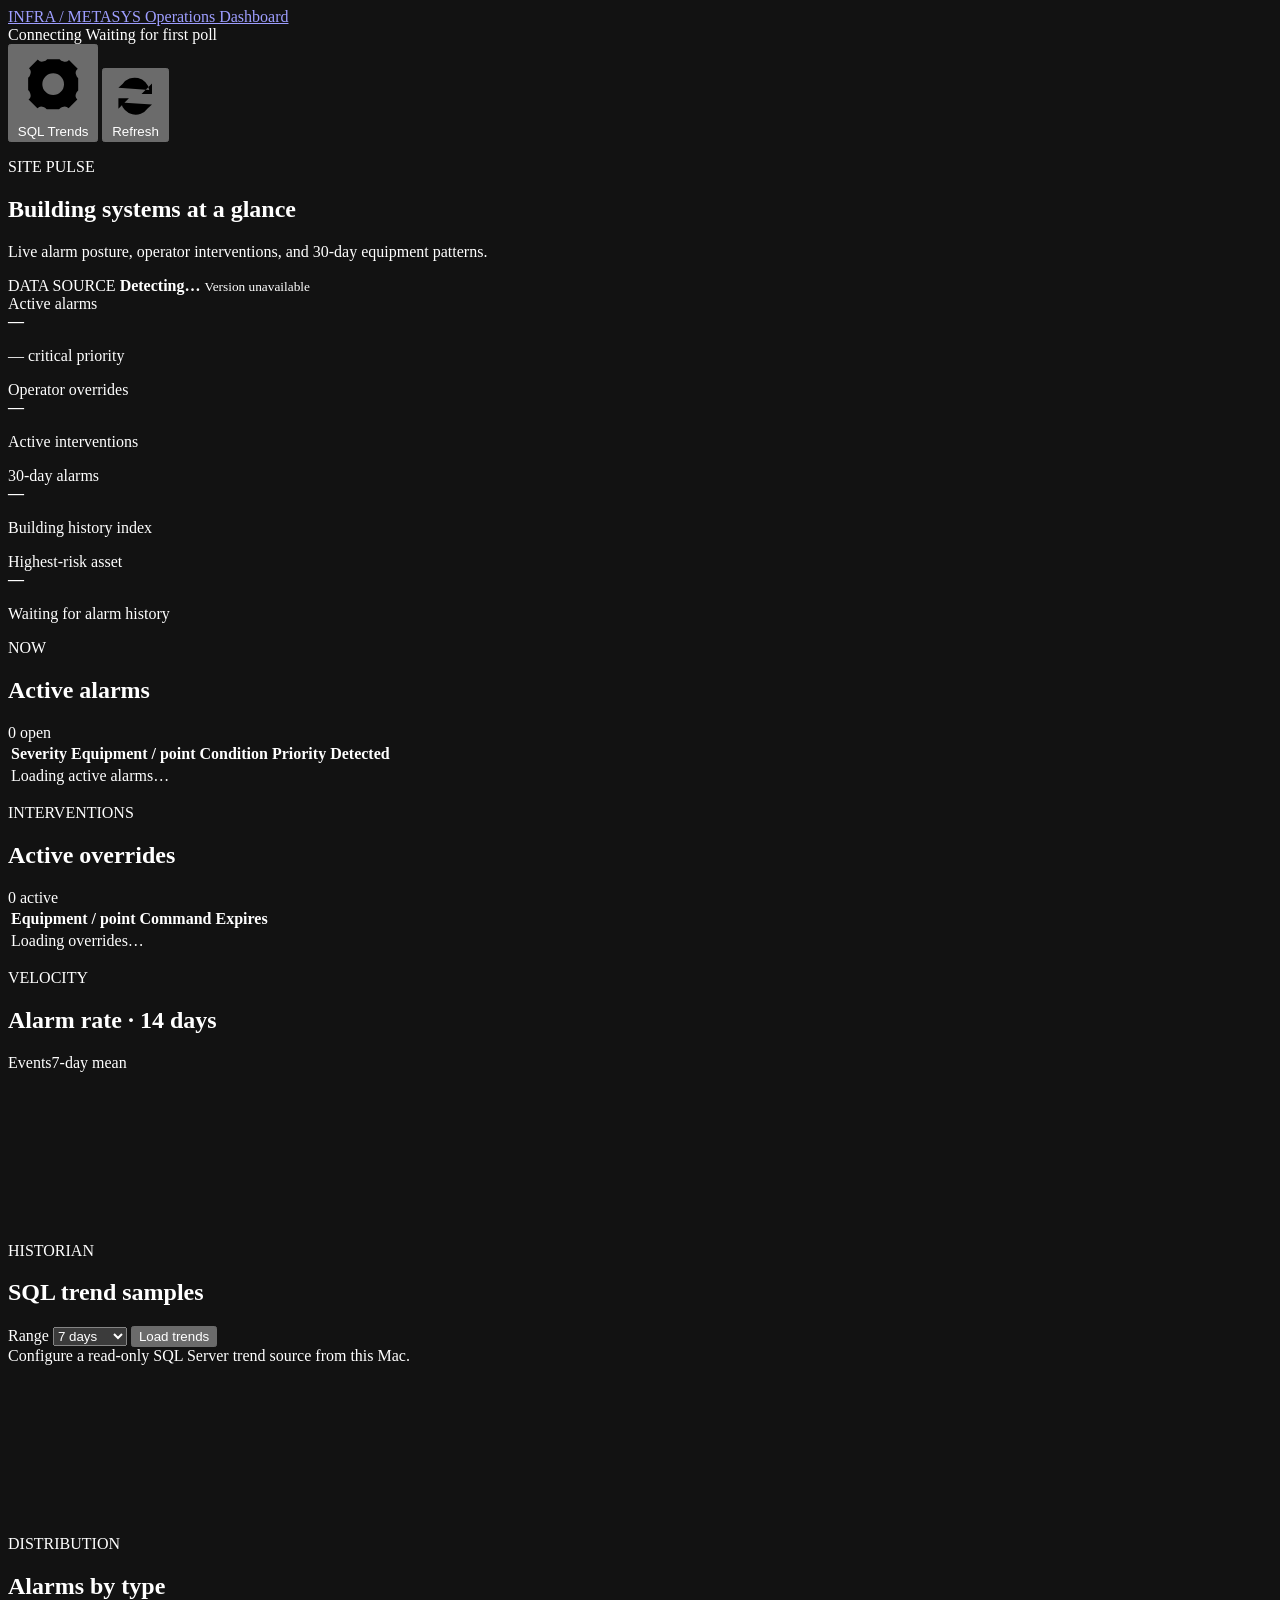
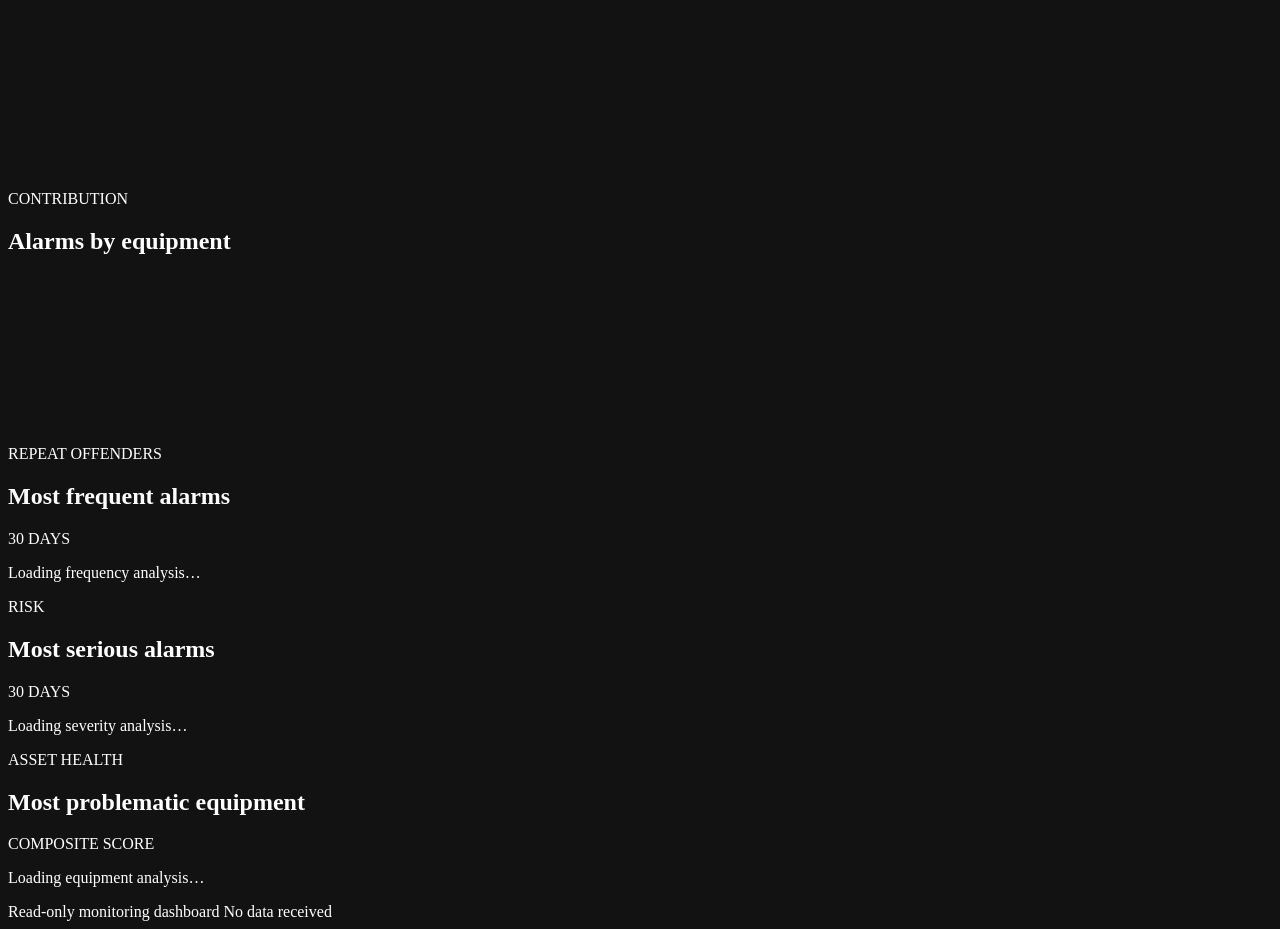
==== static/index.html @ 63a03944 "Merge pull request #1 from JimBoHa/agent/sql-trend-source Add read-only SQL trend source" ====
<!doctype html>
<html lang="en">
<head>
  <meta charset="utf-8">
  <meta name="viewport" content="width=device-width, initial-scale=1">
  <meta name="color-scheme" content="dark">
  <meta http-equiv="Content-Security-Policy" content="default-src 'self'; script-src 'self'; style-src 'self'; connect-src 'self'; img-src 'self' data:; object-src 'none'; base-uri 'none'; frame-ancestors 'none'">
  <title>Metasys Operations Dashboard</title>
  <link rel="stylesheet" href="/styles.css">
  <script src="/app.js" defer></script>
</head>
<body>
  <header class="topbar">
    <a class="brand" href="/" aria-label="Metasys Operations dashboard home">
      <span class="brand-mark" aria-hidden="true">
        <span></span><span></span><span></span>
      </span>
      <span>
        <span class="brand-kicker">INFRA / METASYS</span>
        <span class="brand-name">Operations Dashboard</span>
      </span>
    </a>
    <div class="topbar-actions">
      <div class="sync-meta">
        <span id="health-badge" class="status-badge starting"><i></i> Connecting</span>
        <span id="last-updated" class="last-updated">Waiting for first poll</span>
      </div>
      <button id="sql-settings-button" class="settings-button" type="button">
        <svg viewBox="0 0 24 24" aria-hidden="true"><path d="M12 15.5a3.5 3.5 0 1 0 0-7 3.5 3.5 0 0 0 0 7Z M19.4 15a1.7 1.7 0 0 0 .34 1.88l.06.06-2.83 2.83-.06-.06A1.7 1.7 0 0 0 15 19.4a1.7 1.7 0 0 0-1 .6l-.08.08h-4l-.08-.08a1.7 1.7 0 0 0-1-.6 1.7 1.7 0 0 0-1.88.34l-.06.06-2.83-2.83.06-.06A1.7 1.7 0 0 0 4.6 15a1.7 1.7 0 0 0-.6-1l-.08-.08v-4L4 9.84a1.7 1.7 0 0 0 .6-1 1.7 1.7 0 0 0-.34-1.88l-.06-.06 2.83-2.83.06.06A1.7 1.7 0 0 0 9 4.6a1.7 1.7 0 0 0 1-.6l.08-.08h4l.08.08a1.7 1.7 0 0 0 1 .6 1.7 1.7 0 0 0 1.88-.34l.06-.06 2.83 2.83-.06.06A1.7 1.7 0 0 0 19.4 9c.08.38.29.73.6 1l.08.08v4L20 14.16a1.7 1.7 0 0 0-.6.84Z"/></svg>
        <span>SQL Trends</span>
      </button>
      <button id="refresh-button" class="refresh-button" type="button">
        <svg viewBox="0 0 24 24" aria-hidden="true"><path d="M20 6v5h-5M4 18v-5h5M18.7 9A7 7 0 0 0 6.1 6.1L4 8m16 8-2.1 1.9A7 7 0 0 1 5.3 15"/></svg>
        <span>Refresh</span>
      </button>
    </div>
  </header>

  <main>
    <section id="connection-banner" class="connection-banner" role="status" aria-live="polite" hidden>
      <span class="banner-icon" aria-hidden="true">!</span>
      <div>
        <strong id="banner-title">Connection notice</strong>
        <p id="banner-message"></p>
      </div>
    </section>

    <section class="page-heading">
      <div>
        <p class="eyebrow">SITE PULSE</p>
        <h1>Building systems at a glance</h1>
        <p class="page-summary">Live alarm posture, operator interventions, and 30-day equipment patterns.</p>
      </div>
      <div class="connector-meta">
        <span>DATA SOURCE</span>
        <strong id="connector-name">Detecting…</strong>
        <small id="server-version">Version unavailable</small>
      </div>
    </section>

    <section class="metric-grid" aria-label="Current operational metrics">
      <article class="metric-card alarm-card">
        <div class="metric-heading"><span>Active alarms</span><span class="metric-spark danger"></span></div>
        <strong id="metric-active">—</strong>
        <p><span id="metric-critical">—</span> critical priority</p>
      </article>
      <article class="metric-card override-card">
        <div class="metric-heading"><span>Operator overrides</span><span class="metric-spark amber"></span></div>
        <strong id="metric-overrides">—</strong>
        <p>Active interventions</p>
      </article>
      <article class="metric-card history-card">
        <div class="metric-heading"><span>30-day alarms</span><span class="metric-spark cyan"></span></div>
        <strong id="metric-history">—</strong>
        <p id="history-coverage">Building history index</p>
      </article>
      <article class="metric-card equipment-card">
        <div class="metric-heading"><span>Highest-risk asset</span><span class="metric-spark violet"></span></div>
        <strong id="metric-equipment" class="metric-text">—</strong>
        <p id="metric-equipment-detail">Waiting for alarm history</p>
      </article>
    </section>

    <section class="dashboard-grid">
      <article class="panel span-8">
        <header class="panel-header">
          <div><p class="panel-kicker">NOW</p><h2>Active alarms</h2></div>
          <span id="active-count-label" class="panel-count">0 open</span>
        </header>
        <div class="table-wrap">
          <table>
            <thead><tr><th>Severity</th><th>Equipment / point</th><th>Condition</th><th>Priority</th><th>Detected</th></tr></thead>
            <tbody id="active-alarms-body"><tr><td colspan="5" class="empty-cell">Loading active alarms…</td></tr></tbody>
          </table>
        </div>
      </article>

      <article class="panel span-4">
        <header class="panel-header">
          <div><p class="panel-kicker">INTERVENTIONS</p><h2>Active overrides</h2></div>
          <span id="override-count-label" class="panel-count amber-count">0 active</span>
        </header>
        <div class="table-wrap compact-table">
          <table>
            <thead><tr><th>Equipment / point</th><th>Command</th><th>Expires</th></tr></thead>
            <tbody id="overrides-body"><tr><td colspan="3" class="empty-cell">Loading overrides…</td></tr></tbody>
          </table>
        </div>
      </article>

      <article class="panel span-8 chart-panel">
        <header class="panel-header">
          <div><p class="panel-kicker">VELOCITY</p><h2>Alarm rate · 14 days</h2></div>
          <div class="chart-key" aria-hidden="true"><span><i class="key-count"></i>Events</span><span><i class="key-average"></i>7-day mean</span></div>
        </header>
        <div class="chart-stage line-stage">
          <canvas id="alarm-rate-chart" role="img" aria-label="Daily alarm rate for the last 14 days"></canvas>
        </div>
      </article>

      <article class="panel span-12 chart-panel trend-panel">
        <header class="panel-header">
          <div><p class="panel-kicker">HISTORIAN</p><h2>SQL trend samples</h2></div>
          <div class="trend-actions">
            <label for="trend-range">Range</label>
            <select id="trend-range">
              <option value="24">24 hours</option>
              <option value="168" selected>7 days</option>
              <option value="336">14 days</option>
              <option value="720">30 days</option>
            </select>
            <button id="load-trends-button" class="small-button" type="button">Load trends</button>
          </div>
        </header>
        <div id="trend-message" class="trend-message">Configure a read-only SQL Server trend source from this Mac.</div>
        <div class="chart-stage trend-stage">
          <canvas id="sql-trend-chart" role="img" aria-label="Metasys SQL trend samples"></canvas>
        </div>
        <div id="sql-trend-legend" class="trend-legend"></div>
      </article>

      <article class="panel span-4 chart-panel">
        <header class="panel-header"><div><p class="panel-kicker">DISTRIBUTION</p><h2>Alarms by type</h2></div></header>
        <div class="donut-layout">
          <canvas id="type-chart" class="donut-chart" role="img" aria-label="Alarm distribution by type"></canvas>
          <div id="type-legend" class="chart-legend"></div>
        </div>
      </article>

      <article class="panel span-4 chart-panel">
        <header class="panel-header"><div><p class="panel-kicker">CONTRIBUTION</p><h2>Alarms by equipment</h2></div></header>
        <div class="donut-layout">
          <canvas id="equipment-chart" class="donut-chart" role="img" aria-label="Alarm distribution by equipment"></canvas>
          <div id="equipment-legend" class="chart-legend"></div>
        </div>
      </article>

      <article class="panel span-4">
        <header class="panel-header">
          <div><p class="panel-kicker">REPEAT OFFENDERS</p><h2>Most frequent alarms</h2></div>
          <span class="period-label">30 DAYS</span>
        </header>
        <div class="rank-list" id="frequent-list"><p class="empty-state">Loading frequency analysis…</p></div>
      </article>

      <article class="panel span-4">
        <header class="panel-header">
          <div><p class="panel-kicker">RISK</p><h2>Most serious alarms</h2></div>
          <span class="period-label">30 DAYS</span>
        </header>
        <div class="rank-list" id="serious-list"><p class="empty-state">Loading severity analysis…</p></div>
      </article>

      <article class="panel span-8">
        <header class="panel-header">
          <div><p class="panel-kicker">ASSET HEALTH</p><h2>Most problematic equipment</h2></div>
          <span class="period-label">COMPOSITE SCORE</span>
        </header>
        <div class="equipment-list" id="equipment-list"><p class="empty-state">Loading equipment analysis…</p></div>
      </article>
    </section>
  </main>

  <dialog id="sql-settings-dialog" class="settings-dialog">
    <form id="sql-settings-form" method="dialog">
      <header class="dialog-header">
        <div><p class="panel-kicker">LOCAL CONFIGURATION</p><h2>SQL trend source</h2></div>
        <button id="sql-settings-close" class="icon-button" type="button" aria-label="Close SQL trend settings">×</button>
      </header>
      <p class="dialog-intro">Connect with a dedicated read-only SQL Server account. Password is saved only in macOS Keychain. Settings changes are accepted only from this Mac.</p>
      <div id="sql-settings-message" class="form-message" role="status" aria-live="polite"></div>
      <div class="form-grid">
        <label class="checkbox-field full-field"><input id="sql-enabled" type="checkbox"> Enable SQL trend source</label>
        <label>Server hostname or IP<input id="sql-host" name="host" required maxlength="253" placeholder="sql-server.example.invalid"></label>
        <label>TCP port<input id="sql-port" name="port" type="number" min="1" max="65535" value="1433" required></label>
        <label>Database<input id="sql-database" name="database" required maxlength="128" placeholder="MetasysTrends"></label>
        <label>Username<input id="sql-username" name="username" required maxlength="256" autocomplete="username" placeholder="trend_reader"></label>
        <label class="full-field">Password<input id="sql-password" name="password" type="password" autocomplete="new-password" placeholder="Leave blank to keep Keychain password"><small id="sql-password-state">No password saved</small></label>
        <label class="checkbox-field full-field"><input id="sql-trust-certificate" type="checkbox"> Trust SQL Server certificate (private/self-signed deployments only)</label>
        <label class="checkbox-field full-field"><input id="sql-clear-password" type="checkbox"> Remove saved SQL password</label>
        <label class="full-field">Read-only trend query<textarea id="sql-query" name="query" rows="10" required spellcheck="false"></textarea><small>Must return point_name, sample_time, sample_value, and unit. Use @P1 and @P2 for date bounds.</small></label>
      </div>
      <footer class="dialog-actions">
        <button id="sql-test-button" class="secondary-button" type="button">Test saved connection</button>
        <button id="sql-save-button" class="primary-button" type="submit">Save settings</button>
      </footer>
    </form>
  </dialog>

  <footer>
    <span>Read-only monitoring dashboard</span>
    <span id="footer-timestamp">No data received</span>
  </footer>
</body>
</html>
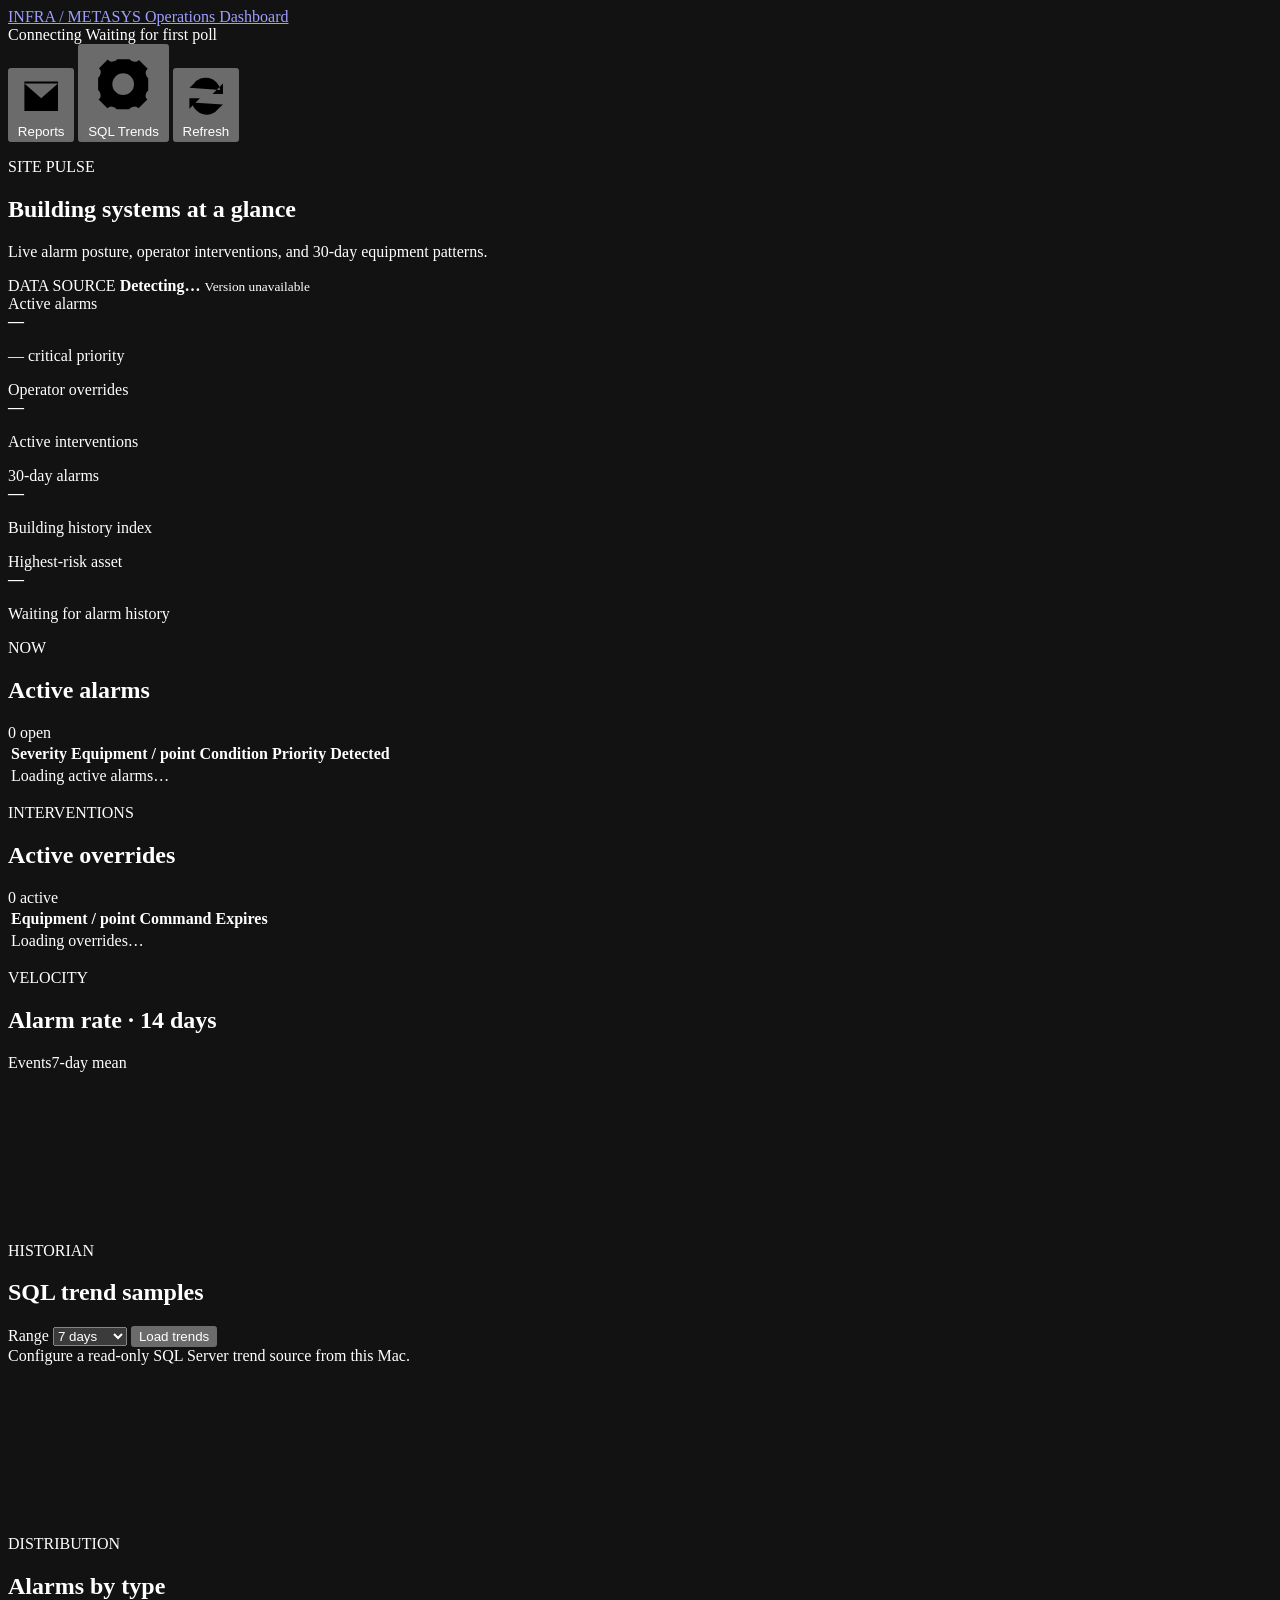
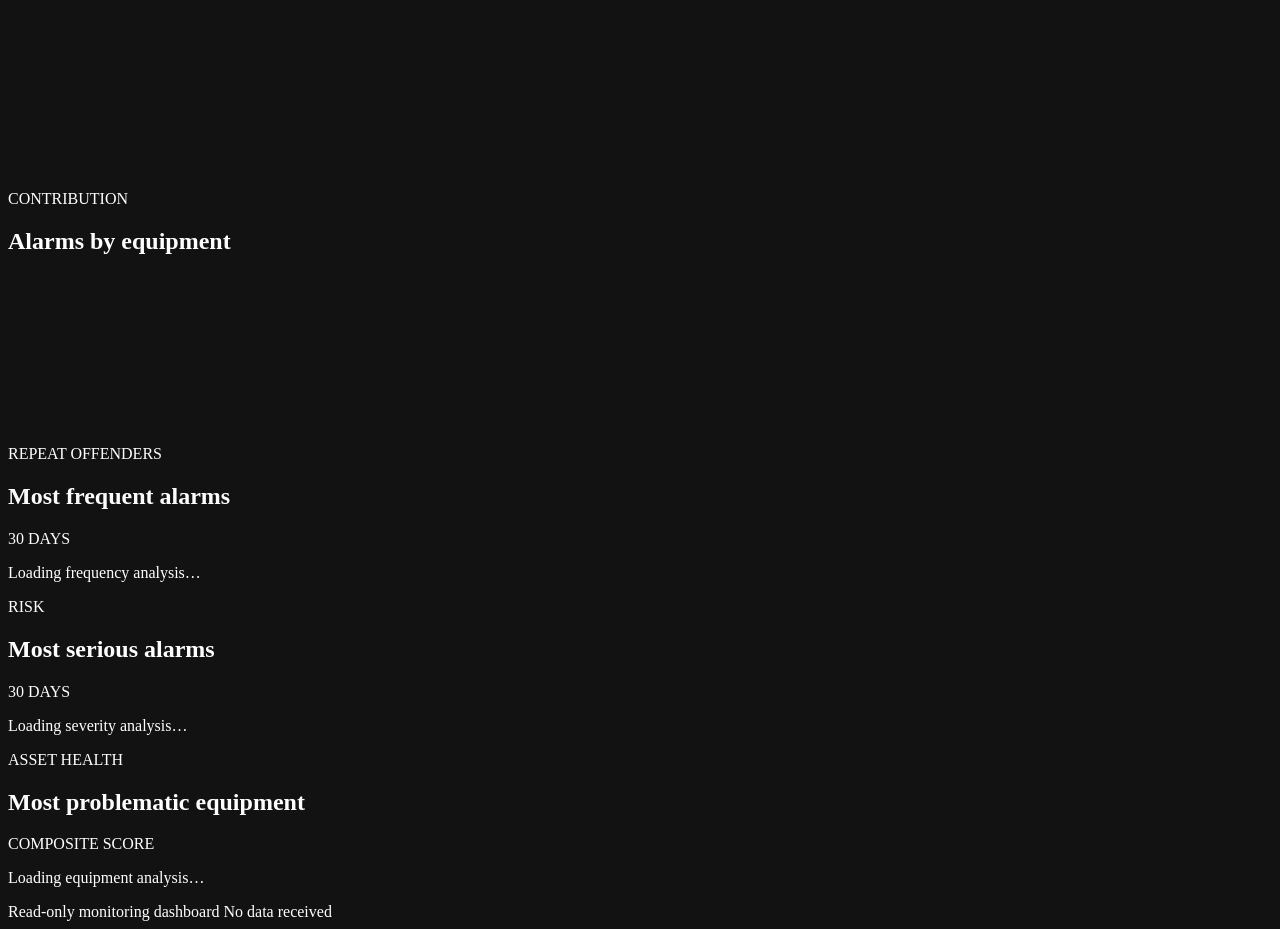
==== commit 75bbbfc4: "Merge pull request #2 from JimBoHa/agent/email-reporting Add configurable email reports" ====
--- a/static/index.html
+++ b/static/index.html
@@ -25,6 +25,10 @@
         <span id="health-badge" class="status-badge starting"><i></i> Connecting</span>
         <span id="last-updated" class="last-updated">Waiting for first poll</span>
       </div>
+      <button id="report-settings-button" class="settings-button" type="button">
+        <svg viewBox="0 0 24 24" aria-hidden="true"><path d="M4 5h16v14H4z M4 6l8 7 8-7"/></svg>
+        <span>Reports</span>
+      </button>
       <button id="sql-settings-button" class="settings-button" type="button">
         <svg viewBox="0 0 24 24" aria-hidden="true"><path d="M12 15.5a3.5 3.5 0 1 0 0-7 3.5 3.5 0 0 0 0 7Z M19.4 15a1.7 1.7 0 0 0 .34 1.88l.06.06-2.83 2.83-.06-.06A1.7 1.7 0 0 0 15 19.4a1.7 1.7 0 0 0-1 .6l-.08.08h-4l-.08-.08a1.7 1.7 0 0 0-1-.6 1.7 1.7 0 0 0-1.88.34l-.06.06-2.83-2.83.06-.06A1.7 1.7 0 0 0 4.6 15a1.7 1.7 0 0 0-.6-1l-.08-.08v-4L4 9.84a1.7 1.7 0 0 0 .6-1 1.7 1.7 0 0 0-.34-1.88l-.06-.06 2.83-2.83.06.06A1.7 1.7 0 0 0 9 4.6a1.7 1.7 0 0 0 1-.6l.08-.08h4l.08.08a1.7 1.7 0 0 0 1 .6 1.7 1.7 0 0 0 1.88-.34l.06-.06 2.83 2.83-.06.06A1.7 1.7 0 0 0 19.4 9c.08.38.29.73.6 1l.08.08v4L20 14.16a1.7 1.7 0 0 0-.6.84Z"/></svg>
         <span>SQL Trends</span>
@@ -180,6 +184,62 @@
       </article>
     </section>
   </main>
+
+  <dialog id="report-settings-dialog" class="settings-dialog">
+    <form id="report-settings-form" method="dialog">
+      <header class="dialog-header">
+        <div><p class="panel-kicker">LOCAL CONFIGURATION</p><h2>Email reports</h2></div>
+        <button id="report-settings-close" class="icon-button" type="button" aria-label="Close report settings">×</button>
+      </header>
+      <p class="dialog-intro">Send encrypted SMTP reports manually or on a local schedule. SMTP password stays in macOS Keychain. Configuration and sending are restricted to this Mac.</p>
+      <div id="report-settings-message" class="form-message" role="status" aria-live="polite"></div>
+      <div class="form-grid">
+        <label class="checkbox-field full-field"><input id="report-enabled" type="checkbox"> Enable scheduled reports</label>
+        <label>SMTP hostname<input id="smtp-host" required maxlength="253" placeholder="smtp.example.invalid"></label>
+        <label>Port<input id="smtp-port" type="number" min="1" max="65535" value="587" required></label>
+        <label>SMTP username<input id="smtp-username" required maxlength="256" autocomplete="username" placeholder="report_sender"></label>
+        <label>Transport security<select id="smtp-tls-mode"><option value="startTls">STARTTLS</option><option value="implicitTls">Implicit TLS</option></select></label>
+        <label>Sender name<input id="report-from-name" required maxlength="128" value="Metasys Summary"></label>
+        <label>Sender email<input id="report-from-address" type="email" required autocomplete="email" placeholder="reports@example.invalid"></label>
+        <label class="full-field">SMTP password<input id="smtp-password" type="password" autocomplete="new-password" placeholder="Leave blank to keep Keychain password"><small id="smtp-password-state">No password saved</small></label>
+        <label class="checkbox-field full-field"><input id="smtp-clear-password" type="checkbox"> Remove saved SMTP password</label>
+
+        <fieldset class="full-field settings-group">
+          <legend>Recipients</legend>
+          <div class="recipient-entry"><input id="new-report-recipient" type="email" placeholder="operations@example.invalid"><button id="add-report-recipient" class="secondary-button" type="button">Add address</button></div>
+          <div id="report-recipient-list" class="recipient-list"><p class="empty-recipient">No recipients configured</p></div>
+        </fieldset>
+
+        <fieldset class="full-field settings-group">
+          <legend>Schedule</legend>
+          <div class="schedule-grid">
+            <label>Cadence<select id="report-cadence"><option value="daily">Daily</option><option value="weekdays">Weekdays</option><option value="weekly">Weekly</option></select></label>
+            <label>Local send time<input id="report-send-time" type="time" value="08:00" required></label>
+            <label>Weekly day<select id="report-weekly-day"><option value="1">Monday</option><option value="2">Tuesday</option><option value="3">Wednesday</option><option value="4">Thursday</option><option value="5">Friday</option><option value="6">Saturday</option><option value="7">Sunday</option></select></label>
+          </div>
+        </fieldset>
+
+        <fieldset class="full-field settings-group">
+          <legend>Report sections</legend>
+          <div class="section-checks">
+            <label class="checkbox-field"><input id="section-active-alarms" type="checkbox" checked> Active alarms</label>
+            <label class="checkbox-field"><input id="section-common-alarms" type="checkbox" checked> Most common alarms</label>
+            <label class="checkbox-field"><input id="section-serious-alarms" type="checkbox" checked> Most serious alarms</label>
+            <label class="checkbox-field"><input id="section-overrides" type="checkbox" checked> Operator overrides</label>
+            <label class="checkbox-field"><input id="section-problematic-equipment" type="checkbox" checked> Problematic equipment</label>
+            <label class="checkbox-field"><input id="section-equipment-offline" type="checkbox" checked> Equipment offline</label>
+            <label class="checkbox-field"><input id="section-alarm-rate" type="checkbox" checked> 14-day alarm rate</label>
+          </div>
+        </fieldset>
+      </div>
+      <div id="report-delivery-status" class="delivery-status">No report delivery attempted</div>
+      <footer class="dialog-actions">
+        <button id="smtp-test-button" class="secondary-button" type="button">Test saved SMTP</button>
+        <button id="send-report-button" class="secondary-button" type="button">Send saved report</button>
+        <button id="report-save-button" class="primary-button" type="submit">Save settings</button>
+      </footer>
+    </form>
+  </dialog>
 
   <dialog id="sql-settings-dialog" class="settings-dialog">
     <form id="sql-settings-form" method="dialog">
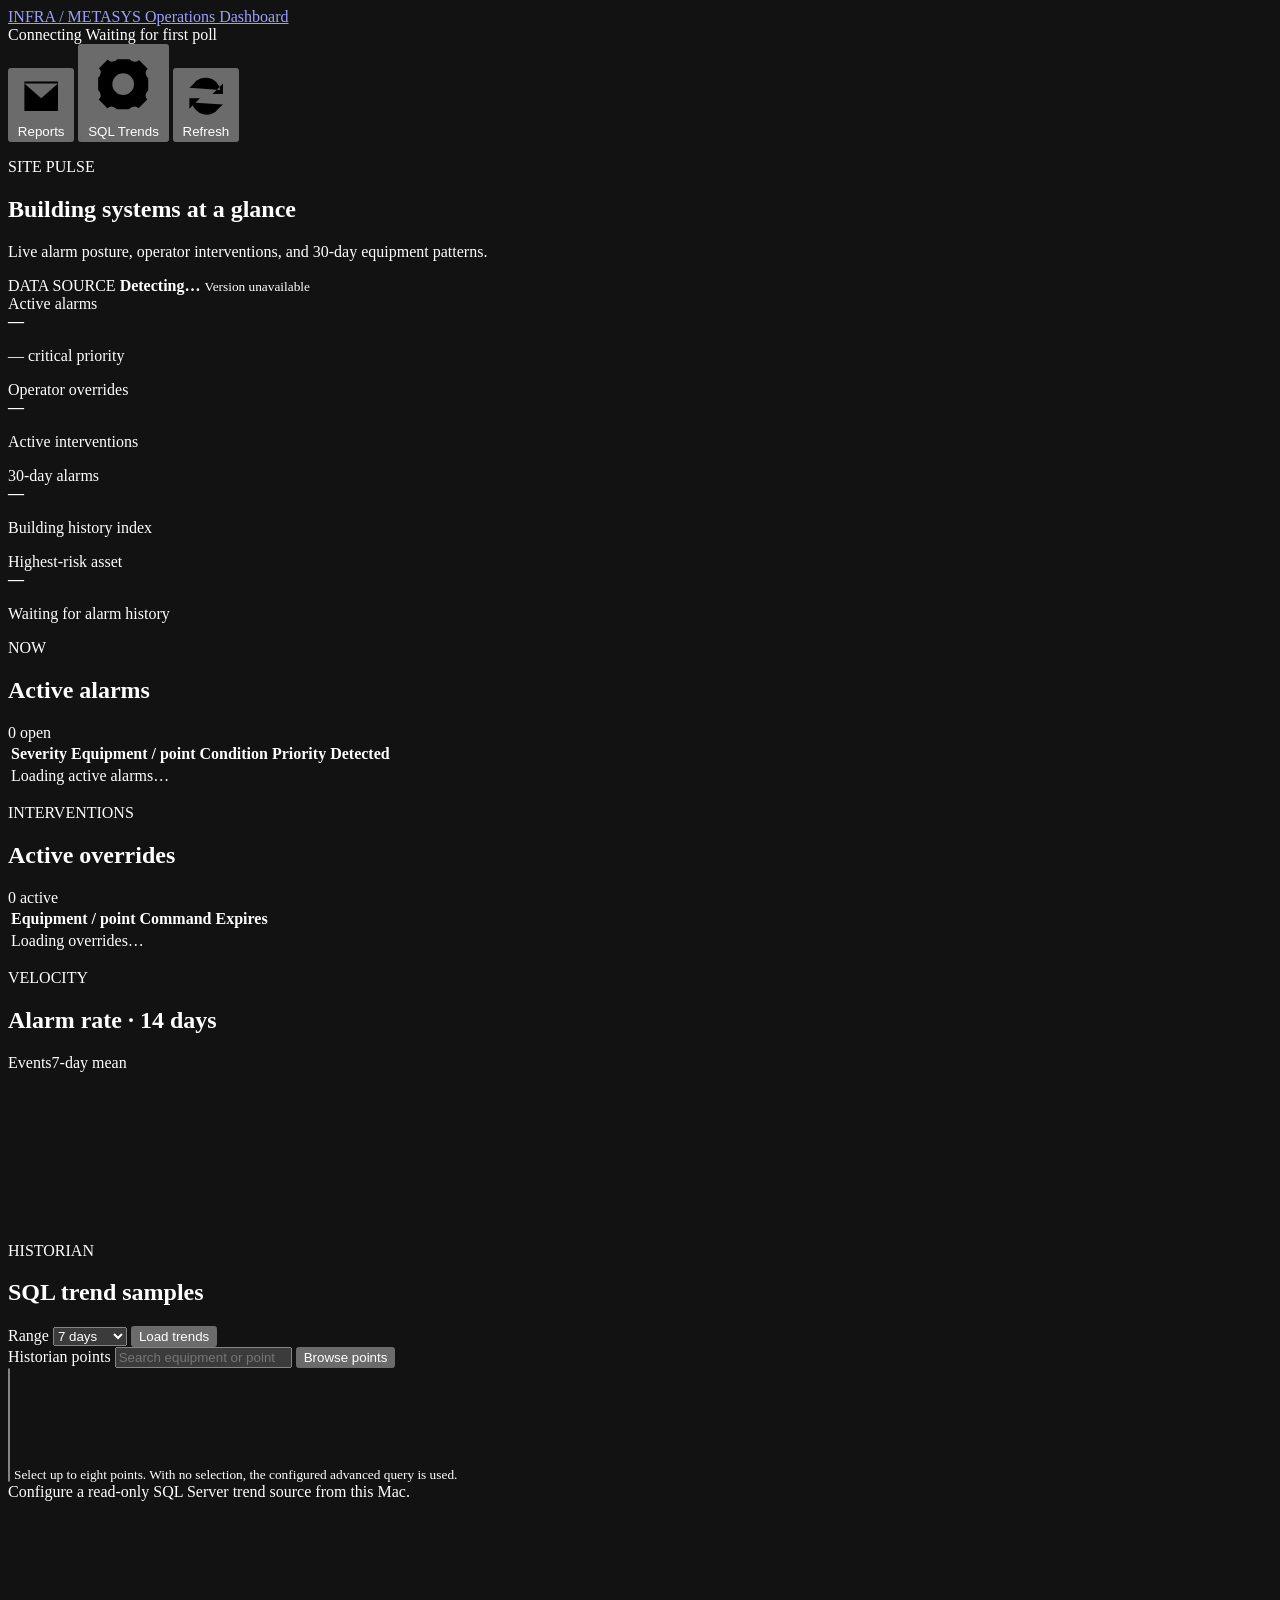
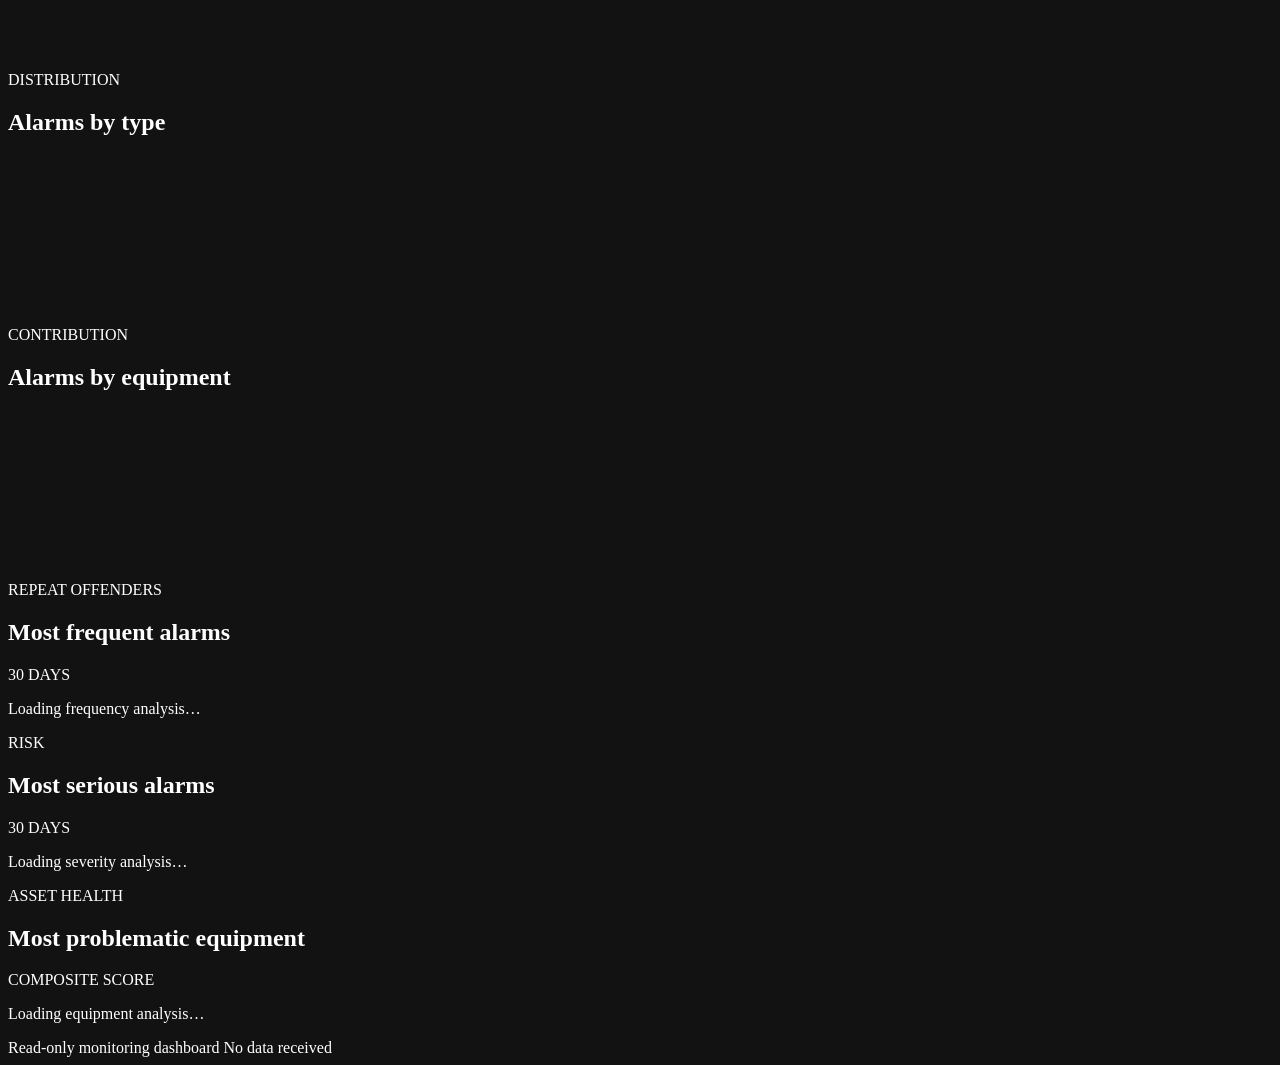
==== commit 965541d5: "Merge pull request #3 from JimBoHa/agent/maintenance-portal Add scoped maintenance portal and direct" ====
--- a/static/index.html
+++ b/static/index.html
@@ -11,7 +11,7 @@
 </head>
 <body>
   <header class="topbar">
-    <a class="brand" href="/" aria-label="Metasys Operations dashboard home">
+    <a class="brand" href="/" aria-label="Back to the maintenance portal">
       <span class="brand-mark" aria-hidden="true">
         <span></span><span></span><span></span>
       </span>
@@ -132,10 +132,23 @@
               <option value="168" selected>7 days</option>
               <option value="336">14 days</option>
               <option value="720">30 days</option>
+              <option value="2160">90 days</option>
+              <option value="8760">1 year</option>
+              <option value="26280">3 years</option>
+              <option value="43800">5 years</option>
             </select>
             <button id="load-trends-button" class="small-button" type="button">Load trends</button>
           </div>
         </header>
+        <div class="trend-point-browser">
+          <div class="trend-point-toolbar">
+            <label for="trend-point-search">Historian points</label>
+            <input id="trend-point-search" type="search" placeholder="Search equipment or point name" autocomplete="off">
+            <button id="load-trend-points-button" class="small-button" type="button">Browse points</button>
+          </div>
+          <select id="trend-point-select" multiple size="7" aria-label="Select up to eight historian points"></select>
+          <small id="trend-point-selection">Select up to eight points. With no selection, the configured advanced query is used.</small>
+        </div>
         <div id="trend-message" class="trend-message">Configure a read-only SQL Server trend source from this Mac.</div>
         <div class="chart-stage trend-stage">
           <canvas id="sql-trend-chart" role="img" aria-label="Metasys SQL trend samples"></canvas>
@@ -257,8 +270,9 @@
         <label>Username<input id="sql-username" name="username" required maxlength="256" autocomplete="username" placeholder="trend_reader"></label>
         <label class="full-field">Password<input id="sql-password" name="password" type="password" autocomplete="new-password" placeholder="Leave blank to keep Keychain password"><small id="sql-password-state">No password saved</small></label>
         <label class="checkbox-field full-field"><input id="sql-trust-certificate" type="checkbox"> Trust SQL Server certificate (private/self-signed deployments only)</label>
+        <label class="checkbox-field full-field warning-field"><input id="sql-legacy-tls" type="checkbox"> Enable isolated legacy TLS compatibility (TLS 1.0; obsolete servers only)</label>
         <label class="checkbox-field full-field"><input id="sql-clear-password" type="checkbox"> Remove saved SQL password</label>
-        <label class="full-field">Read-only trend query<textarea id="sql-query" name="query" rows="10" required spellcheck="false"></textarea><small>Must return point_name, sample_time, sample_value, and unit. Use @P1 and @P2 for date bounds.</small></label>
+        <label class="full-field">Advanced read-only trend query<textarea id="sql-query" name="query" rows="10" required spellcheck="false"></textarea><small>Used when no points are selected. Must return point_name, sample_time, sample_value, and unit, using @P1 and @P2 for date bounds.</small></label>
       </div>
       <footer class="dialog-actions">
         <button id="sql-test-button" class="secondary-button" type="button">Test saved connection</button>
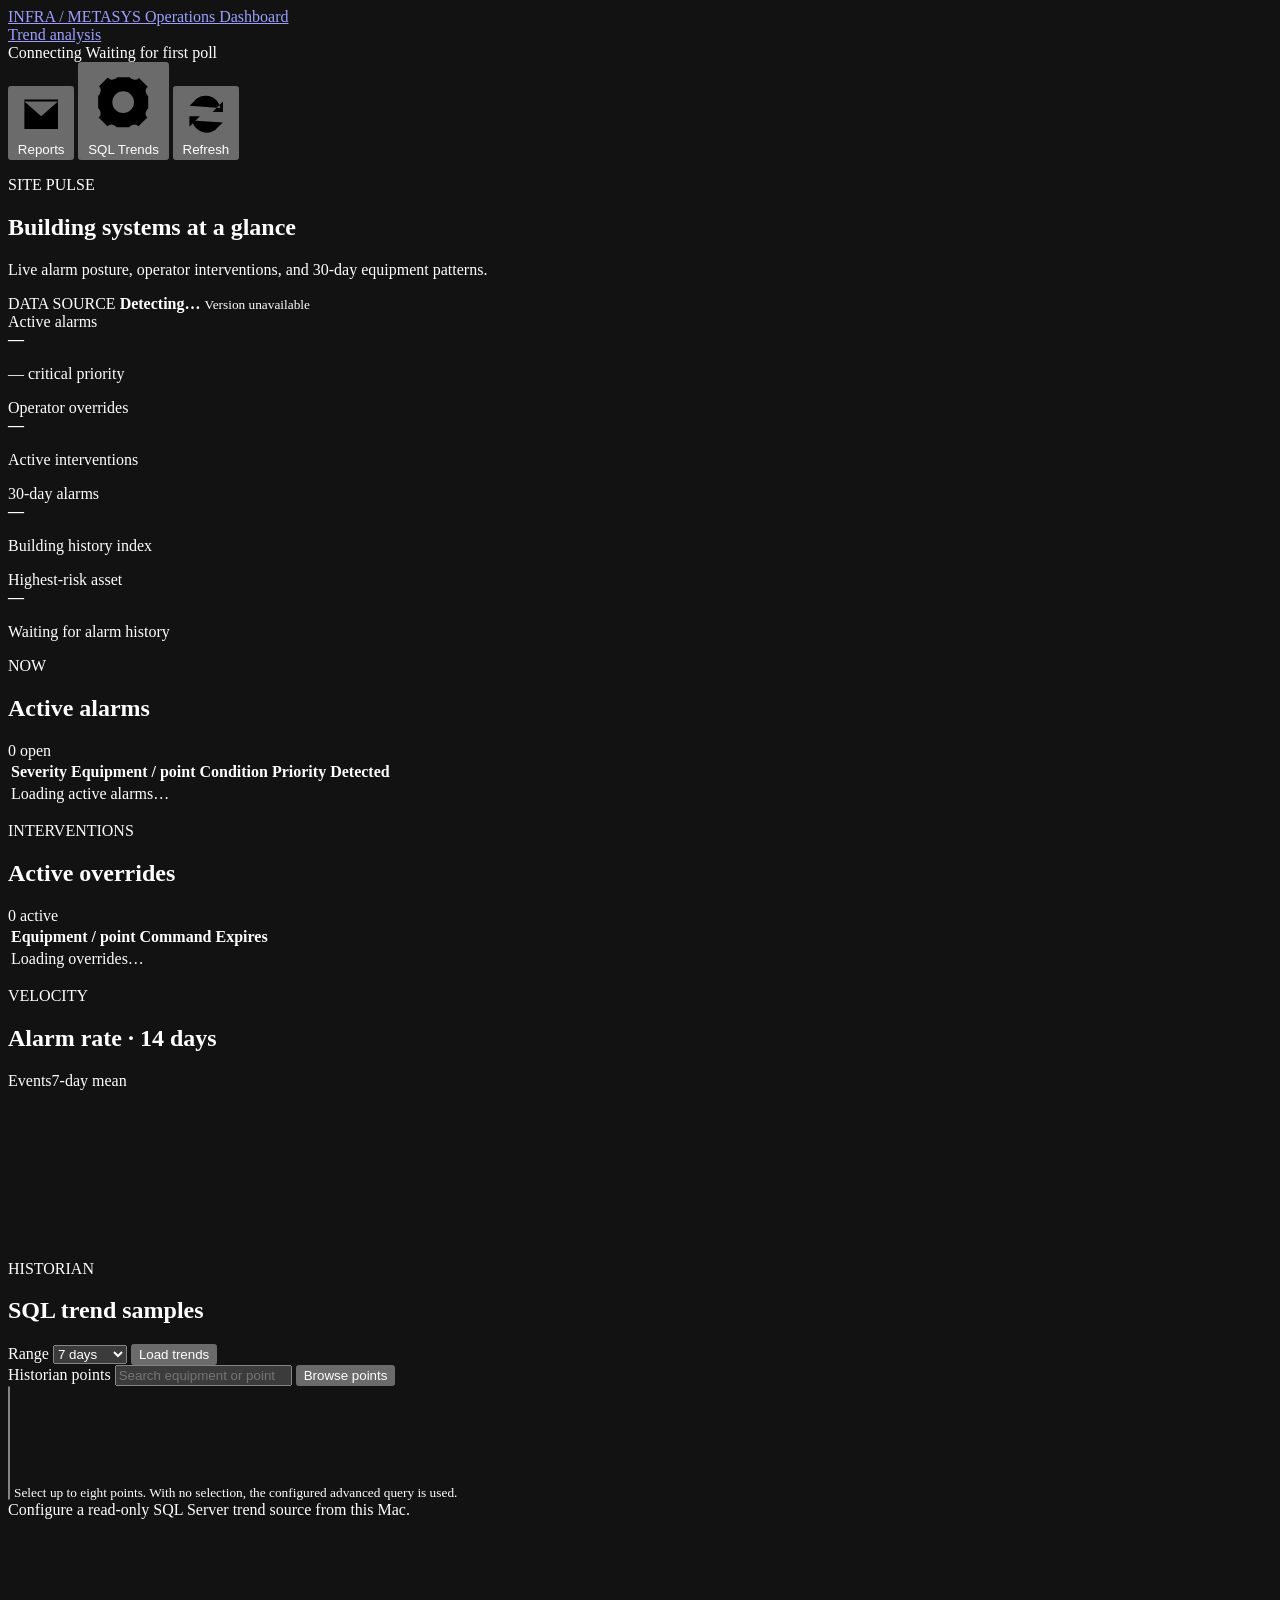
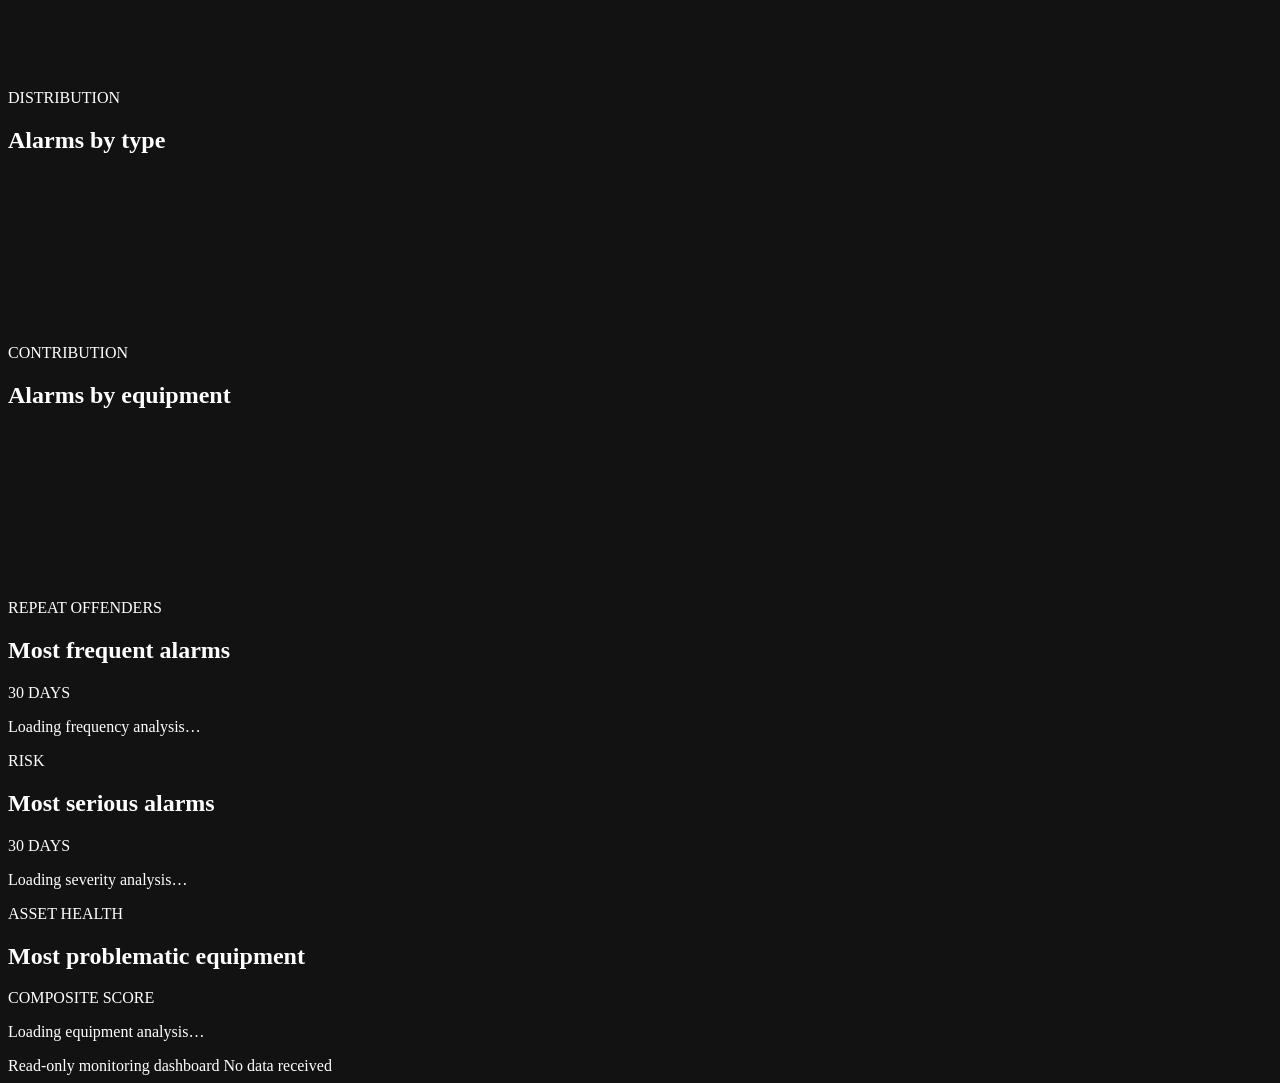
==== commit 069c8f4b: "Merge pull request #4 from JimBoHa/agent/trend-analysis-workspace Add historian trend analysis works" ====
--- a/static/index.html
+++ b/static/index.html
@@ -21,6 +21,7 @@
       </span>
     </a>
     <div class="topbar-actions">
+      <a class="settings-button" href="/trends">Trend analysis</a>
       <div class="sync-meta">
         <span id="health-badge" class="status-badge starting"><i></i> Connecting</span>
         <span id="last-updated" class="last-updated">Waiting for first poll</span>
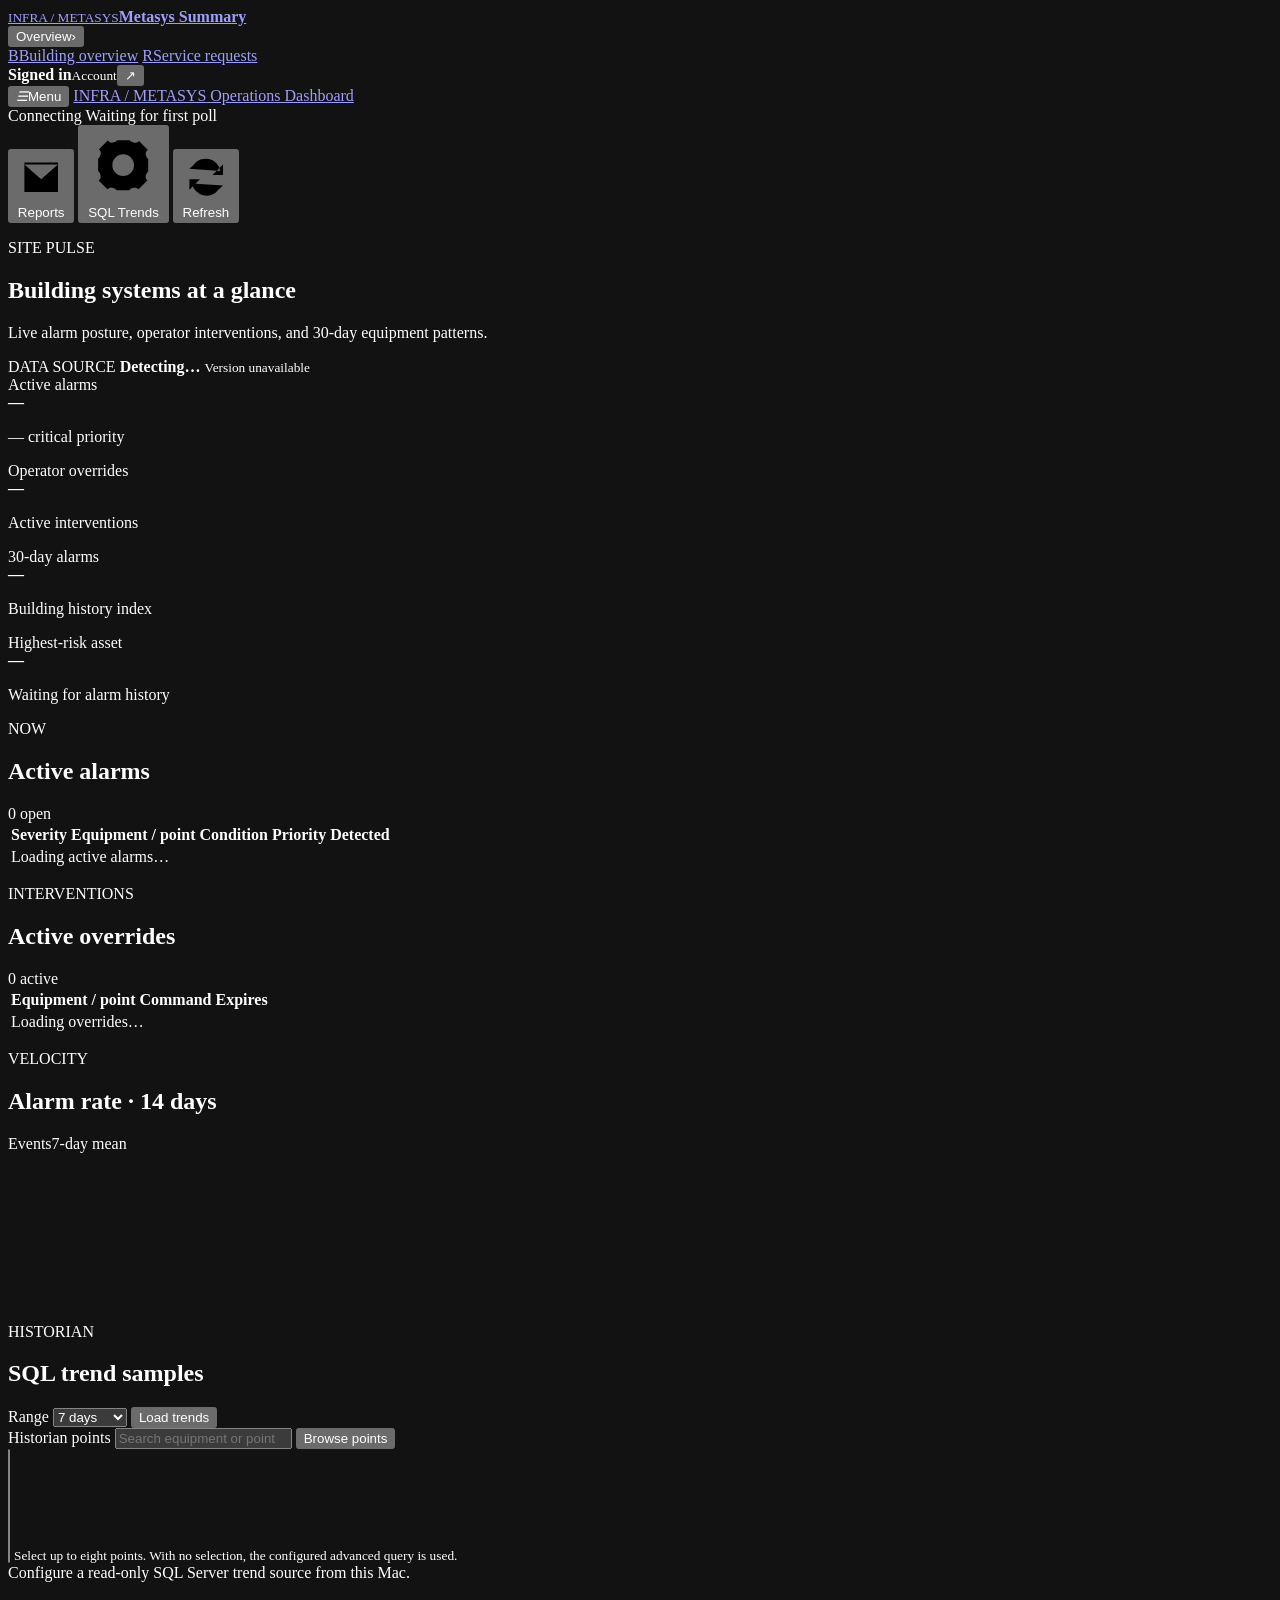
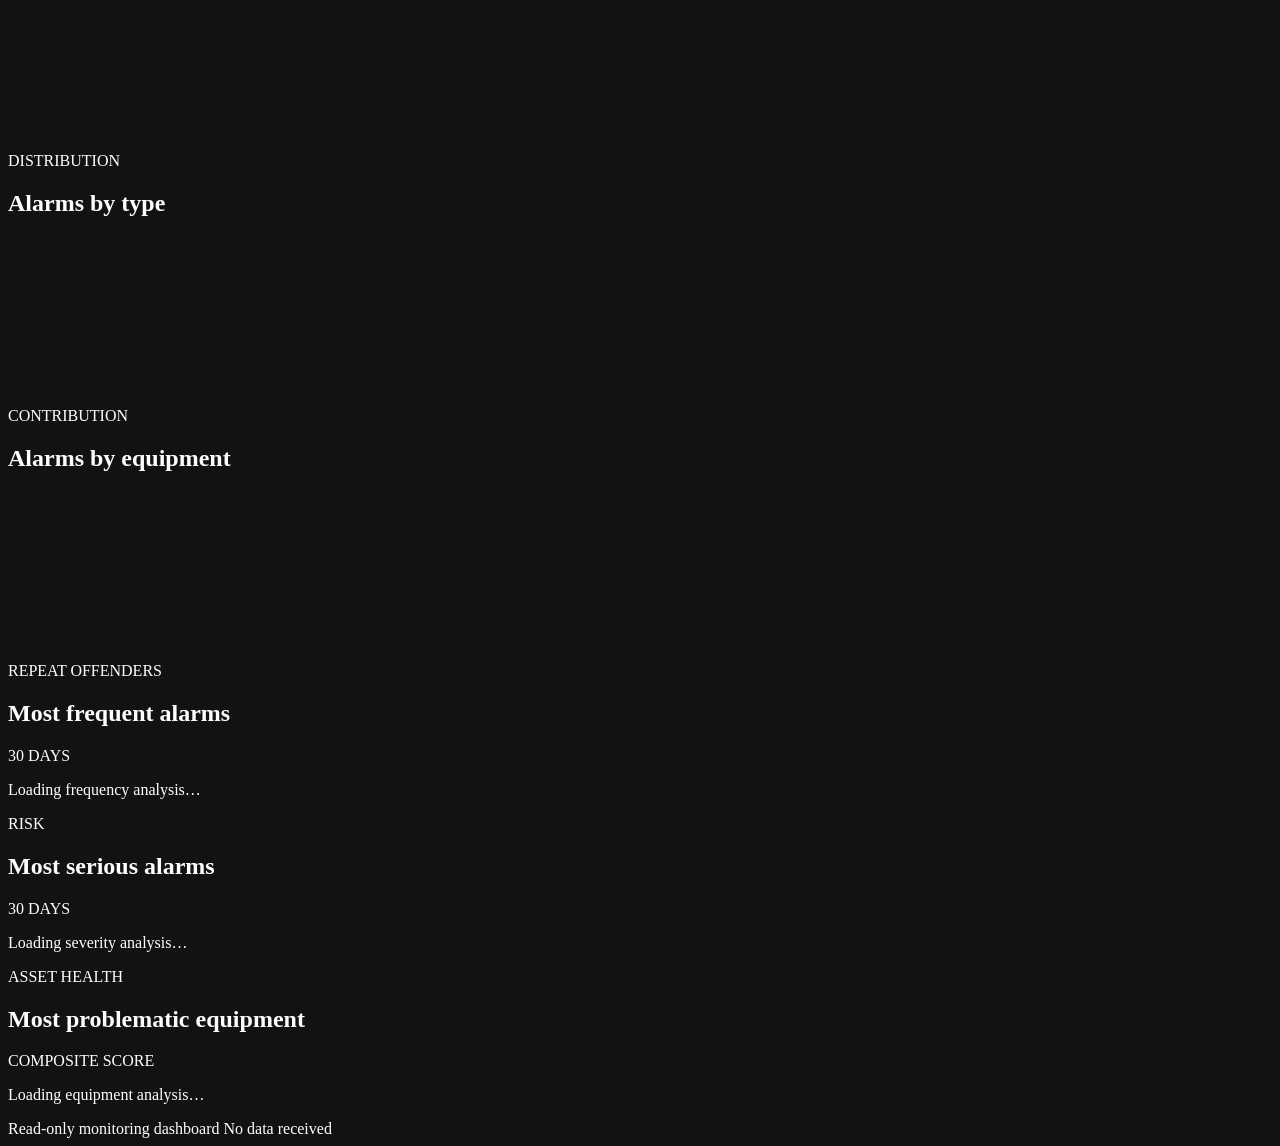
==== commit f9987d9f: "Merge pull request #5 from JimBoHa/agent/sidebar-navigation Add role-aware sidebar navigation" ====
--- a/static/index.html
+++ b/static/index.html
@@ -7,10 +7,49 @@
   <meta http-equiv="Content-Security-Policy" content="default-src 'self'; script-src 'self'; style-src 'self'; connect-src 'self'; img-src 'self' data:; object-src 'none'; base-uri 'none'; frame-ancestors 'none'">
   <title>Metasys Operations Dashboard</title>
   <link rel="stylesheet" href="/styles.css">
+  <link rel="stylesheet" href="/navigation.css">
+  <script src="/navigation.js" defer></script>
   <script src="/app.js" defer></script>
 </head>
-<body>
+<body class="has-sidebar" data-nav-active="operations">
+  <div class="sidebar-backdrop" data-sidebar-close aria-hidden="true"></div>
+  <aside id="primary-sidebar" class="primary-sidebar" tabindex="-1" aria-label="Application navigation">
+    <a class="sidebar-brand" href="/">
+      <span class="sidebar-brand-mark" aria-hidden="true"><i></i><i></i><i></i></span>
+      <span class="sidebar-brand-copy"><small>INFRA / METASYS</small><strong>Metasys Summary</strong></span>
+    </a>
+    <nav class="sidebar-nav">
+      <section class="sidebar-group" data-sidebar-group="overview">
+        <button class="sidebar-group-toggle" type="button" aria-expanded="true"><span>Overview</span><span class="sidebar-chevron" aria-hidden="true">›</span></button>
+        <div class="sidebar-group-items">
+          <a class="sidebar-link" data-nav-key="home" href="/#home"><span class="sidebar-link-icon">B</span><span>Building overview</span></a>
+          <a class="sidebar-link" data-nav-key="requests" href="/#requests"><span class="sidebar-link-icon">R</span><span>Service requests</span></a>
+        </div>
+      </section>
+      <section class="sidebar-group" data-sidebar-group="operations" data-sidebar-role="operations" hidden>
+        <button class="sidebar-group-toggle" type="button" aria-expanded="true"><span>Operations</span><span class="sidebar-chevron" aria-hidden="true">›</span></button>
+        <div class="sidebar-group-items">
+          <a class="sidebar-link" data-nav-key="operations" href="/operations"><span class="sidebar-link-icon">!</span><span>Alarm summary</span></a>
+          <a class="sidebar-link" data-nav-key="trends" href="/trends"><span class="sidebar-link-icon">∿</span><span>Trend analysis</span></a>
+        </div>
+      </section>
+      <section class="sidebar-group" data-sidebar-group="administration" data-sidebar-role="admin" hidden>
+        <button class="sidebar-group-toggle" type="button" aria-expanded="true"><span>Administration</span><span class="sidebar-chevron" aria-hidden="true">›</span></button>
+        <div class="sidebar-group-items">
+          <a class="sidebar-link" data-nav-key="admin-structure" href="/#admin/structure"><span class="sidebar-link-icon">S</span><span>Buildings &amp; floors</span></a>
+          <a class="sidebar-link" data-nav-key="admin-maps" href="/#admin/maps"><span class="sidebar-link-icon">M</span><span>Floor-plan editor</span></a>
+          <a class="sidebar-link" data-nav-key="admin-users" href="/#admin/users"><span class="sidebar-link-icon">U</span><span>Users &amp; access</span></a>
+          <a class="sidebar-link" data-nav-key="admin-metasys" href="/#admin/metasys"><span class="sidebar-link-icon">C</span><span>Metasys connection</span></a>
+          <a class="sidebar-link" data-nav-key="admin-reports" href="/operations#reports"><span class="sidebar-link-icon">E</span><span>Email reports</span></a>
+          <a class="sidebar-link" data-nav-key="admin-sql" href="/operations#sql"><span class="sidebar-link-icon">Q</span><span>SQL trend source</span></a>
+        </div>
+      </section>
+    </nav>
+    <div class="sidebar-account"><span><strong class="sidebar-user-name">Signed in</strong><small class="sidebar-user-role">Account</small></span><button class="sidebar-sign-out" type="button" aria-label="Sign out">↗</button></div>
+  </aside>
+  <div class="sidebar-page">
   <header class="topbar">
+    <button class="sidebar-mobile-toggle" data-sidebar-toggle type="button" aria-controls="primary-sidebar" aria-label="Open navigation"><i aria-hidden="true">☰</i><span>Menu</span></button>
     <a class="brand" href="/" aria-label="Back to the maintenance portal">
       <span class="brand-mark" aria-hidden="true">
         <span></span><span></span><span></span>
@@ -21,7 +60,6 @@
       </span>
     </a>
     <div class="topbar-actions">
-      <a class="settings-button" href="/trends">Trend analysis</a>
       <div class="sync-meta">
         <span id="health-badge" class="status-badge starting"><i></i> Connecting</span>
         <span id="last-updated" class="last-updated">Waiting for first poll</span>
@@ -286,5 +324,6 @@
     <span>Read-only monitoring dashboard</span>
     <span id="footer-timestamp">No data received</span>
   </footer>
+  </div>
 </body>
 </html>
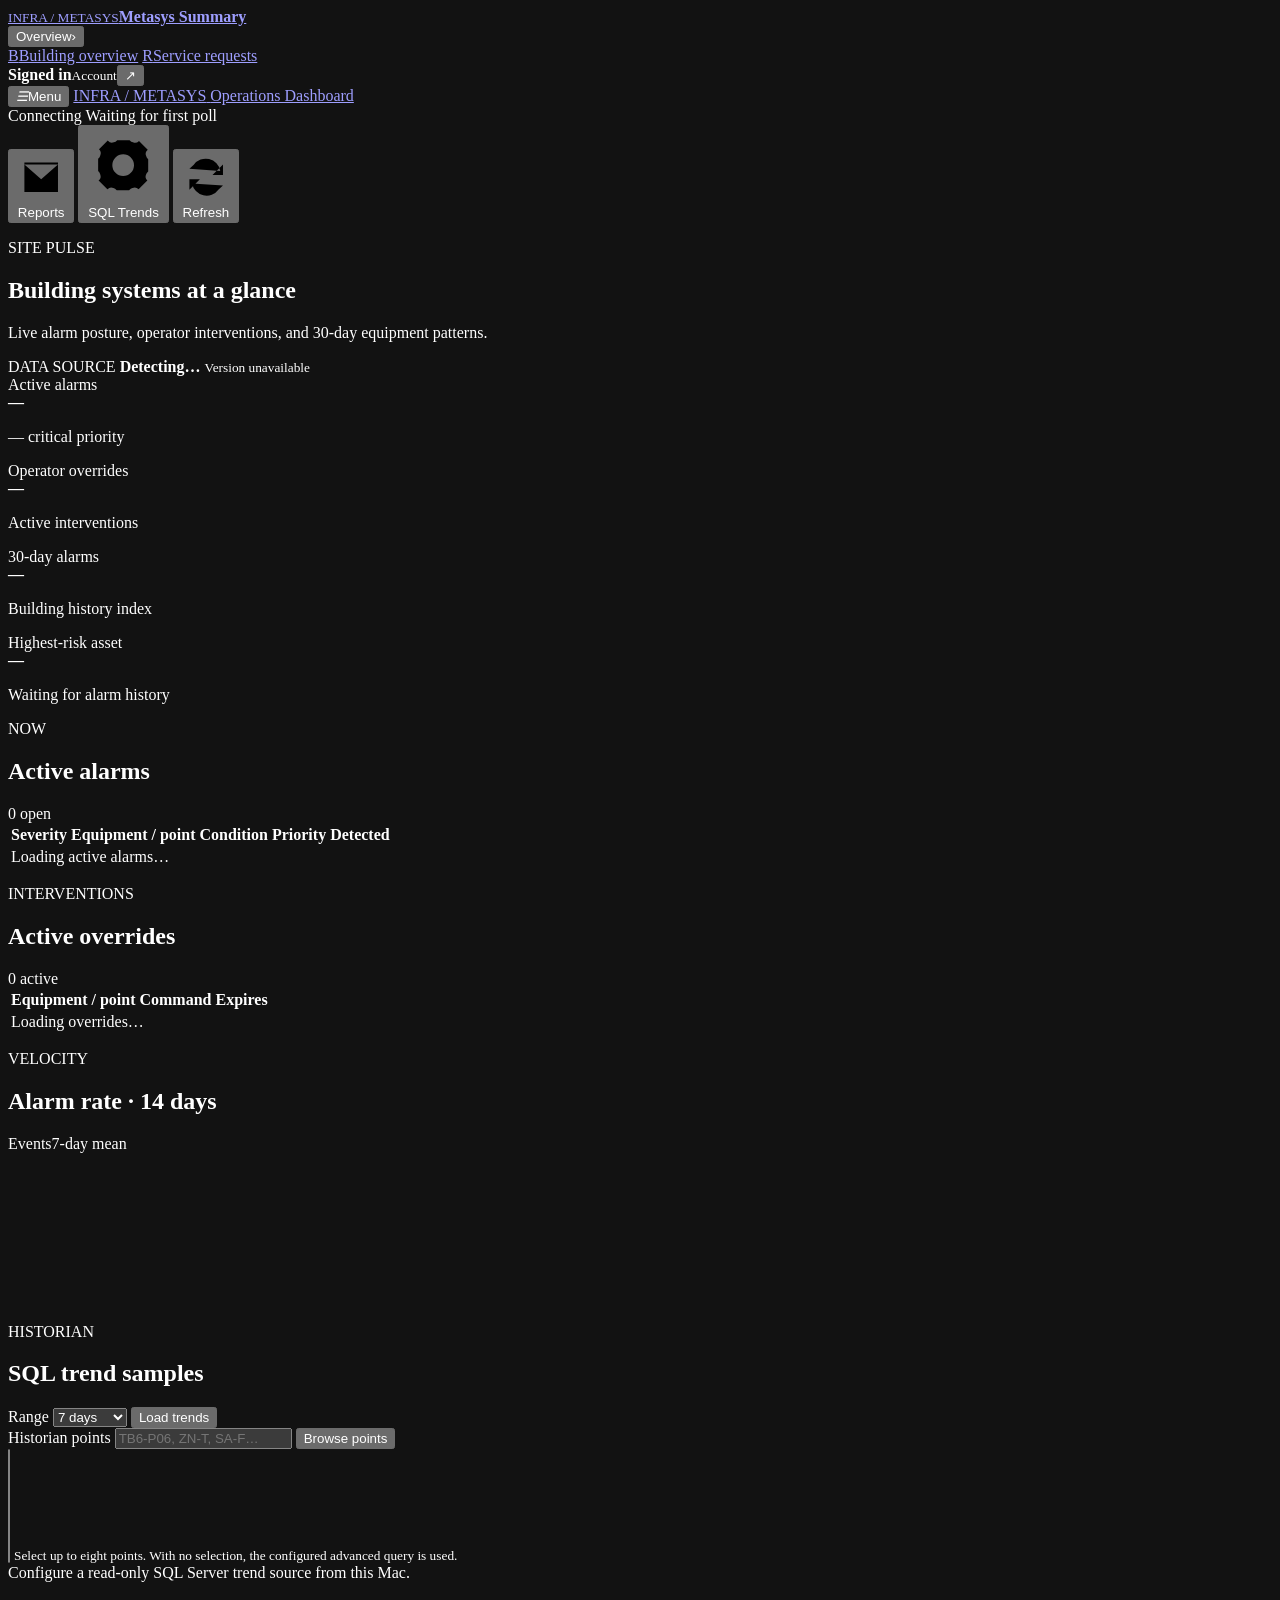
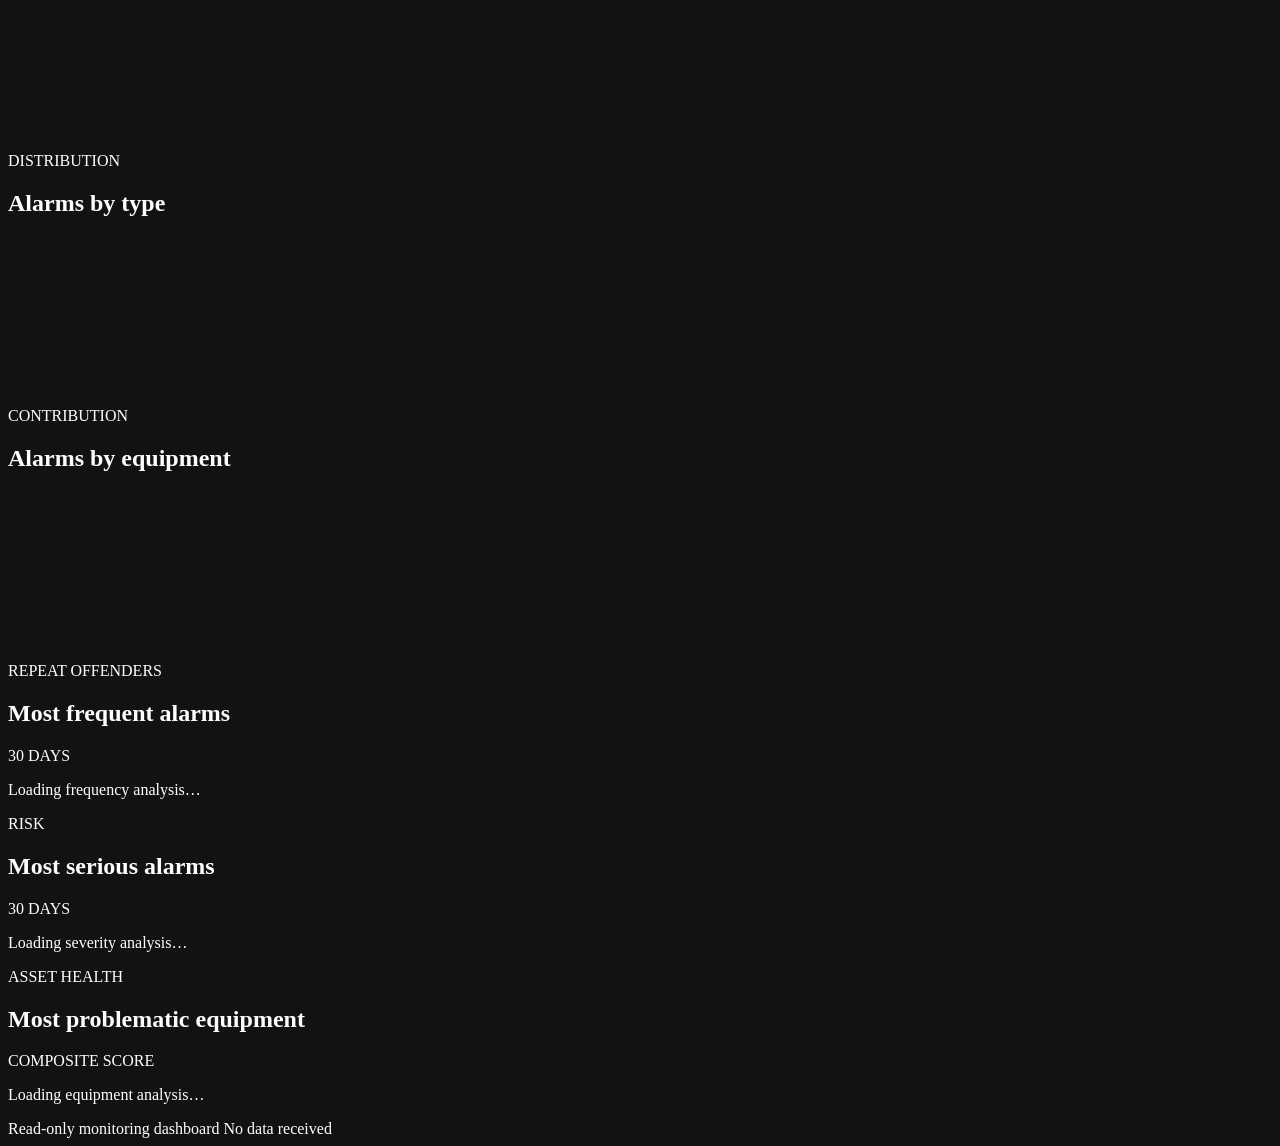
==== commit 5e0abddb: "Merge pull request #8 from JimBoHa/agent/historian-point-discovery Expose Metasys historian point fa" ====
--- a/static/index.html
+++ b/static/index.html
@@ -30,6 +30,8 @@
         <button class="sidebar-group-toggle" type="button" aria-expanded="true"><span>Operations</span><span class="sidebar-chevron" aria-hidden="true">›</span></button>
         <div class="sidebar-group-items">
           <a class="sidebar-link" data-nav-key="operations" href="/operations"><span class="sidebar-link-icon">!</span><span>Alarm summary</span></a>
+          <a class="sidebar-link" data-nav-key="equipment" href="/equipment"><span class="sidebar-link-icon">H</span><span>Equipment hierarchy</span></a>
+          <a class="sidebar-link" data-nav-key="diagnostics" href="/diagnostics"><span class="sidebar-link-icon">D</span><span>System diagnostics</span></a>
           <a class="sidebar-link" data-nav-key="trends" href="/trends"><span class="sidebar-link-icon">∿</span><span>Trend analysis</span></a>
         </div>
       </section>
@@ -182,7 +184,7 @@
         <div class="trend-point-browser">
           <div class="trend-point-toolbar">
             <label for="trend-point-search">Historian points</label>
-            <input id="trend-point-search" type="search" placeholder="Search equipment or point name" autocomplete="off">
+            <input id="trend-point-search" type="search" placeholder="TB6-P06, ZN-T, SA-F…" autocomplete="off">
             <button id="load-trend-points-button" class="small-button" type="button">Browse points</button>
           </div>
           <select id="trend-point-select" multiple size="7" aria-label="Select up to eight historian points"></select>
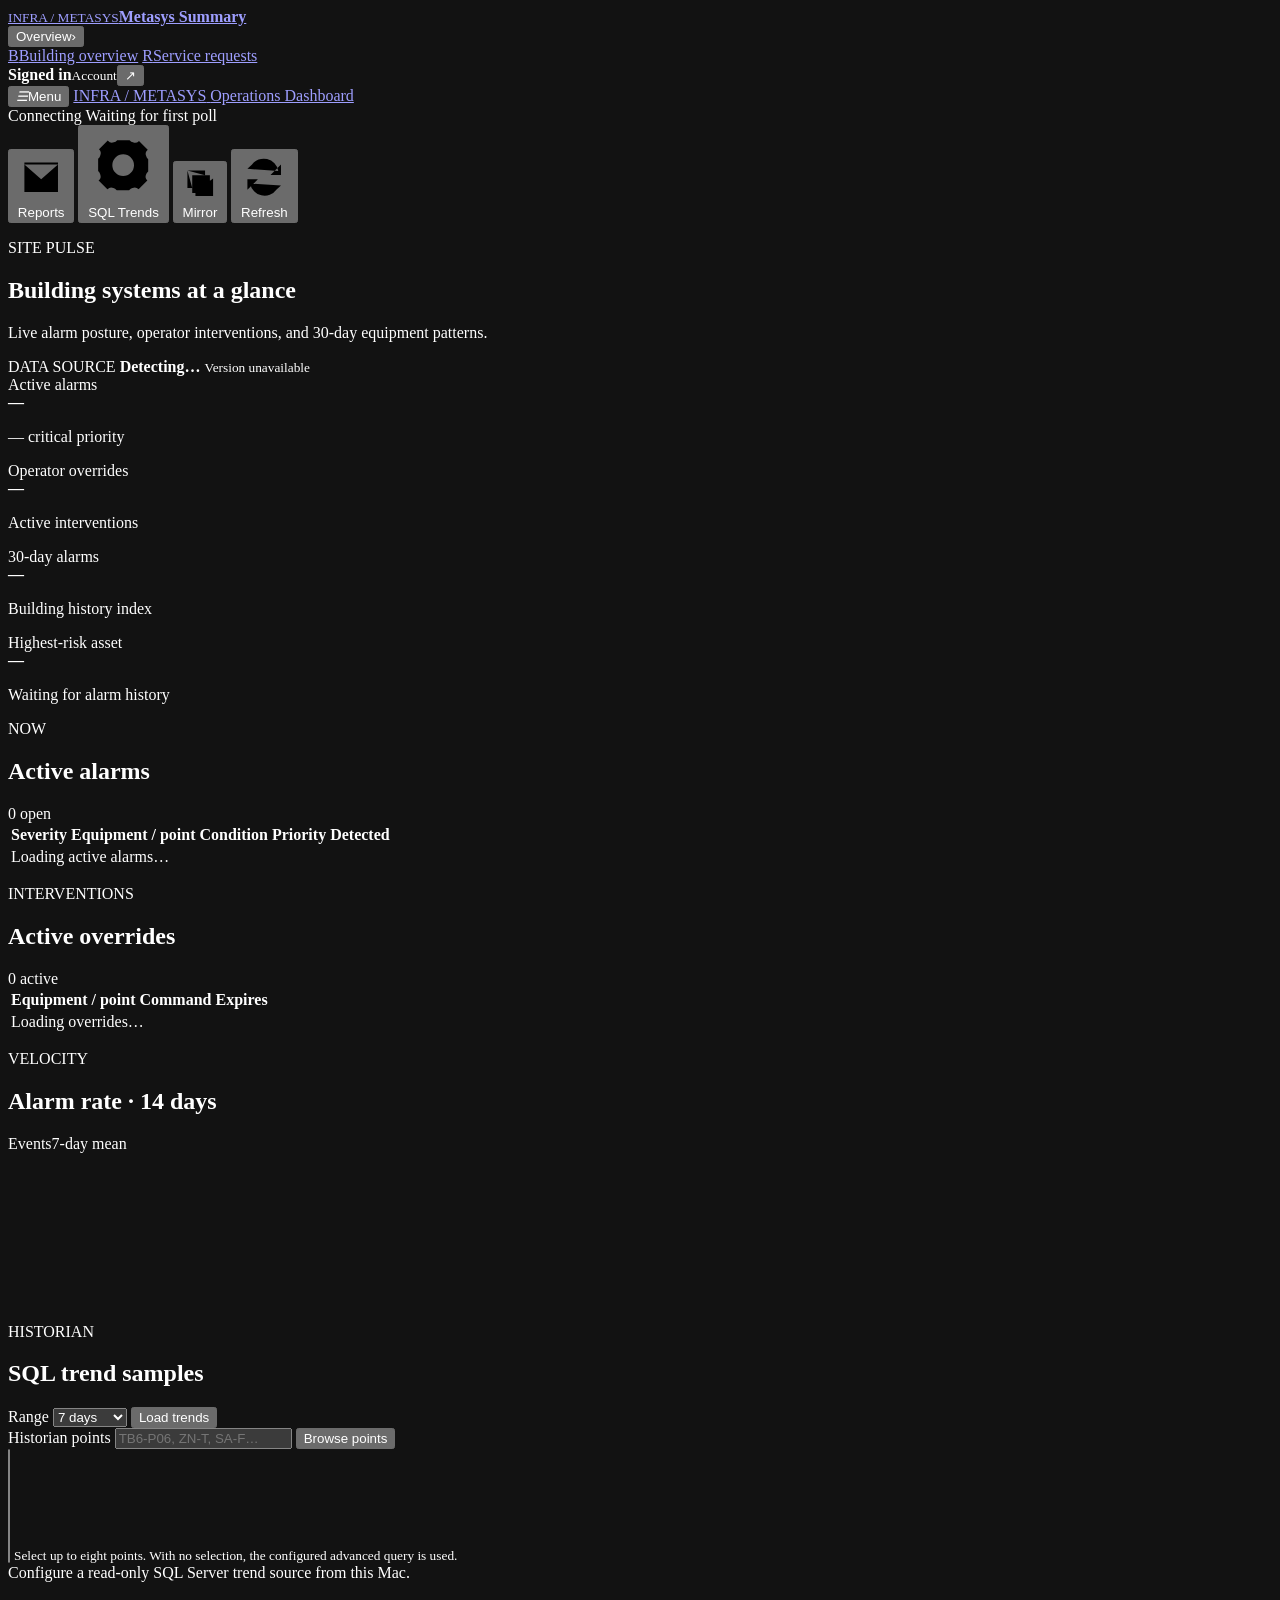
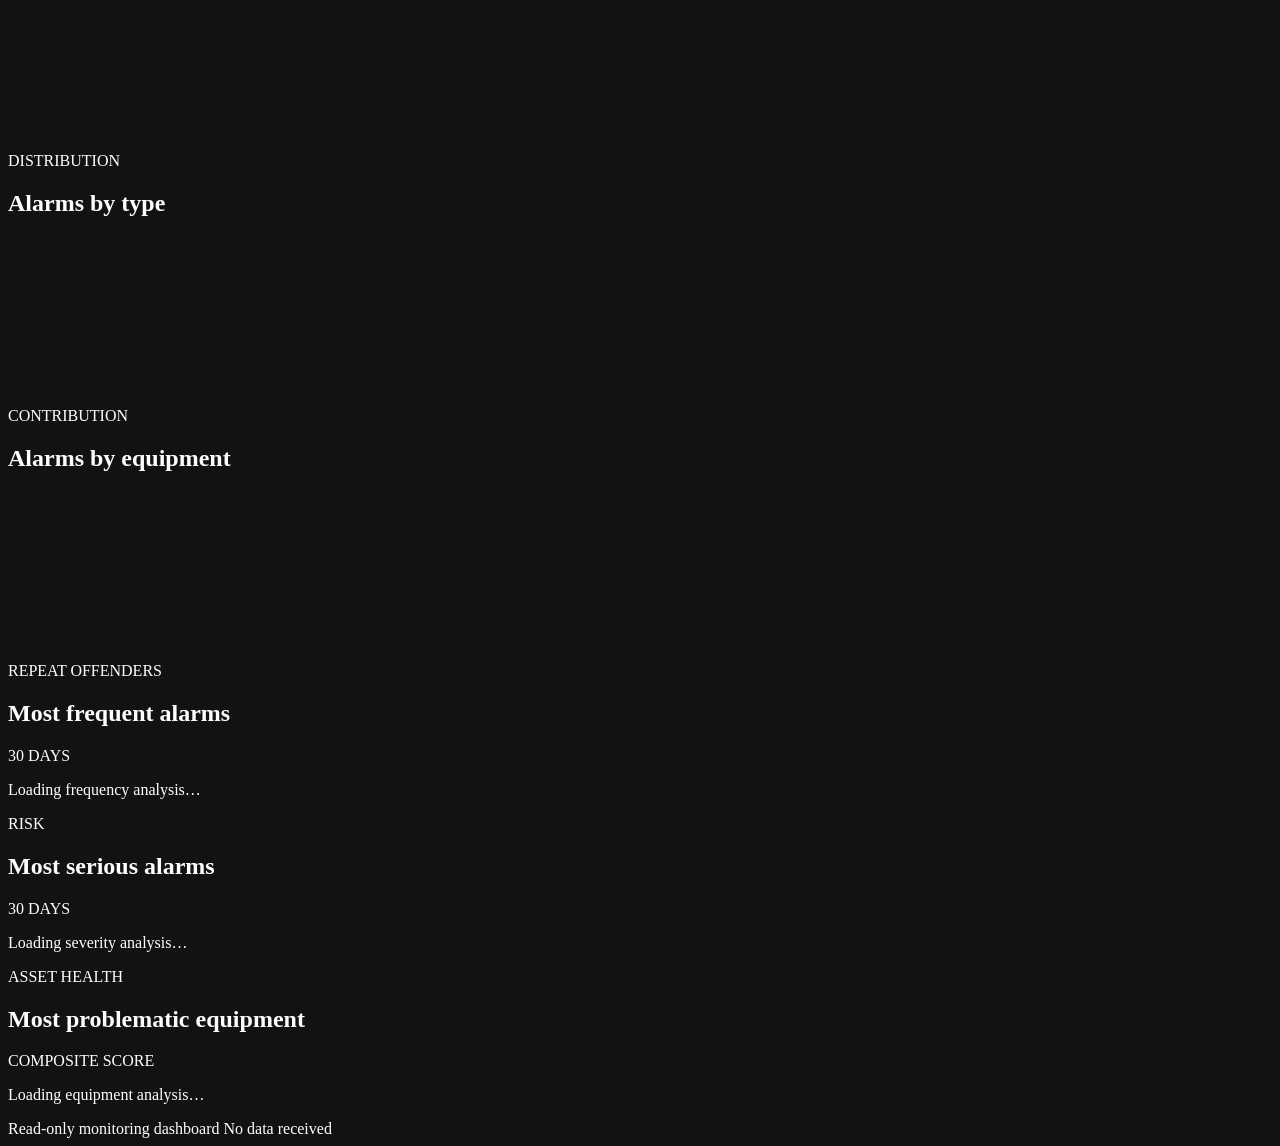
==== commit 61c932fa: "Add configurable SQL history mirror health" ====
--- a/static/index.html
+++ b/static/index.html
@@ -44,6 +44,7 @@
           <a class="sidebar-link" data-nav-key="admin-metasys" href="/#admin/metasys"><span class="sidebar-link-icon">C</span><span>Metasys connection</span></a>
           <a class="sidebar-link" data-nav-key="admin-reports" href="/operations#reports"><span class="sidebar-link-icon">E</span><span>Email reports</span></a>
           <a class="sidebar-link" data-nav-key="admin-sql" href="/operations#sql"><span class="sidebar-link-icon">Q</span><span>SQL trend source</span></a>
+          <a class="sidebar-link" data-nav-key="admin-mirror" href="/operations#mirror"><span class="sidebar-link-icon">↻</span><span>History mirror</span></a>
         </div>
       </section>
     </nav>
@@ -74,6 +75,10 @@
         <svg viewBox="0 0 24 24" aria-hidden="true"><path d="M12 15.5a3.5 3.5 0 1 0 0-7 3.5 3.5 0 0 0 0 7Z M19.4 15a1.7 1.7 0 0 0 .34 1.88l.06.06-2.83 2.83-.06-.06A1.7 1.7 0 0 0 15 19.4a1.7 1.7 0 0 0-1 .6l-.08.08h-4l-.08-.08a1.7 1.7 0 0 0-1-.6 1.7 1.7 0 0 0-1.88.34l-.06.06-2.83-2.83.06-.06A1.7 1.7 0 0 0 4.6 15a1.7 1.7 0 0 0-.6-1l-.08-.08v-4L4 9.84a1.7 1.7 0 0 0 .6-1 1.7 1.7 0 0 0-.34-1.88l-.06-.06 2.83-2.83.06.06A1.7 1.7 0 0 0 9 4.6a1.7 1.7 0 0 0 1-.6l.08-.08h4l.08.08a1.7 1.7 0 0 0 1 .6 1.7 1.7 0 0 0 1.88-.34l.06-.06 2.83 2.83-.06.06A1.7 1.7 0 0 0 19.4 9c.08.38.29.73.6 1l.08.08v4L20 14.16a1.7 1.7 0 0 0-.6.84Z"/></svg>
         <span>SQL Trends</span>
       </button>
+      <button id="mirror-settings-button" class="settings-button" type="button">
+        <svg viewBox="0 0 24 24" aria-hidden="true"><path d="M7 7h11v11H7z M4 4h11v3M4 4v11h3 M20 9v11H9v-3"/></svg>
+        <span>Mirror</span>
+      </button>
       <button id="refresh-button" class="refresh-button" type="button">
         <svg viewBox="0 0 24 24" aria-hidden="true"><path d="M20 6v5h-5M4 18v-5h5M18.7 9A7 7 0 0 0 6.1 6.1L4 8m16 8-2.1 1.9A7 7 0 0 1 5.3 15"/></svg>
         <span>Refresh</span>
@@ -322,6 +327,49 @@
     </form>
   </dialog>
 
+  <dialog id="mirror-settings-dialog" class="settings-dialog mirror-settings-dialog">
+    <form id="mirror-settings-form" method="dialog">
+      <header class="dialog-header">
+        <div><p class="panel-kicker">LOCAL CONFIGURATION &amp; HEALTH</p><h2>SQL history mirror</h2></div>
+        <button id="mirror-settings-close" class="icon-button" type="button" aria-label="Close SQL history mirror settings">×</button>
+      </header>
+      <p class="dialog-intro">The LaunchAgent wakes hourly. This cadence controls when a resumable read-only SQL Server copy is due. Attempt history is kept locally so missing disks and interrupted jobs remain visible.</p>
+      <div id="mirror-settings-message" class="form-message" role="status" aria-live="polite"></div>
+
+      <section class="mirror-health" aria-labelledby="mirror-health-title">
+        <div class="mirror-health-heading">
+          <div><p class="panel-kicker">SCHEDULER HEALTH</p><h3 id="mirror-health-title">Latest status</h3></div>
+          <span id="mirror-health-state" class="mirror-health-badge">Loading</span>
+        </div>
+        <p id="mirror-health-summary" class="mirror-health-summary">Loading mirror health…</p>
+        <div class="mirror-health-grid">
+          <div><span>LaunchAgent</span><strong id="mirror-scheduler-state">—</strong></div>
+          <div><span>External volume</span><strong id="mirror-volume-state">—</strong></div>
+          <div><span>Last success</span><strong id="mirror-last-success">—</strong></div>
+          <div><span>Next due</span><strong id="mirror-next-due">—</strong></div>
+          <div><span>Rows mirrored</span><strong id="mirror-total-rows">—</strong></div>
+          <div><span>Latest event delta</span><strong id="mirror-event-delta">—</strong></div>
+          <div><span>Run duration</span><strong id="mirror-duration">—</strong></div>
+          <div><span>Integrity</span><strong id="mirror-integrity">—</strong></div>
+        </div>
+        <div id="mirror-error-report" class="mirror-error-report" hidden><strong>Error report</strong><pre id="mirror-error-text"></pre></div>
+        <div class="mirror-run-history"><strong>Recent attempts</strong><div id="mirror-run-list"><p>No scheduled attempts recorded</p></div></div>
+      </section>
+
+      <div class="form-grid mirror-form-grid">
+        <label class="checkbox-field full-field"><input id="mirror-enabled" type="checkbox"> Enable scheduled SQL history mirroring</label>
+        <label class="full-field">DuckDB target<input id="mirror-target" required maxlength="1024" spellcheck="false" placeholder="/Volumes/Storage/MetasysData/JCIHistorian.duckdb"><small>Must be an absolute .duckdb path beneath the marker's volume directory.</small></label>
+        <label class="full-field">External-volume marker<input id="mirror-marker" required maxlength="1024" spellcheck="false" placeholder="/Volumes/Storage/.metasys-storage-volume"><small>Prevents a disconnected external disk from redirecting the mirror onto this Mac.</small></label>
+        <label>Cadence (hours)<input id="mirror-interval-hours" type="number" min="1" max="168" value="1" required></label>
+        <label>Batch rows<input id="mirror-batch-size" type="number" min="10000" max="1000000" step="10000" value="250000" required></label>
+      </div>
+      <footer class="dialog-actions">
+        <button id="mirror-verify-button" class="secondary-button" type="button">Verify target now</button>
+        <button id="mirror-save-button" class="primary-button" type="submit">Save settings</button>
+      </footer>
+    </form>
+  </dialog>
+
   <footer>
     <span>Read-only monitoring dashboard</span>
     <span id="footer-timestamp">No data received</span>
